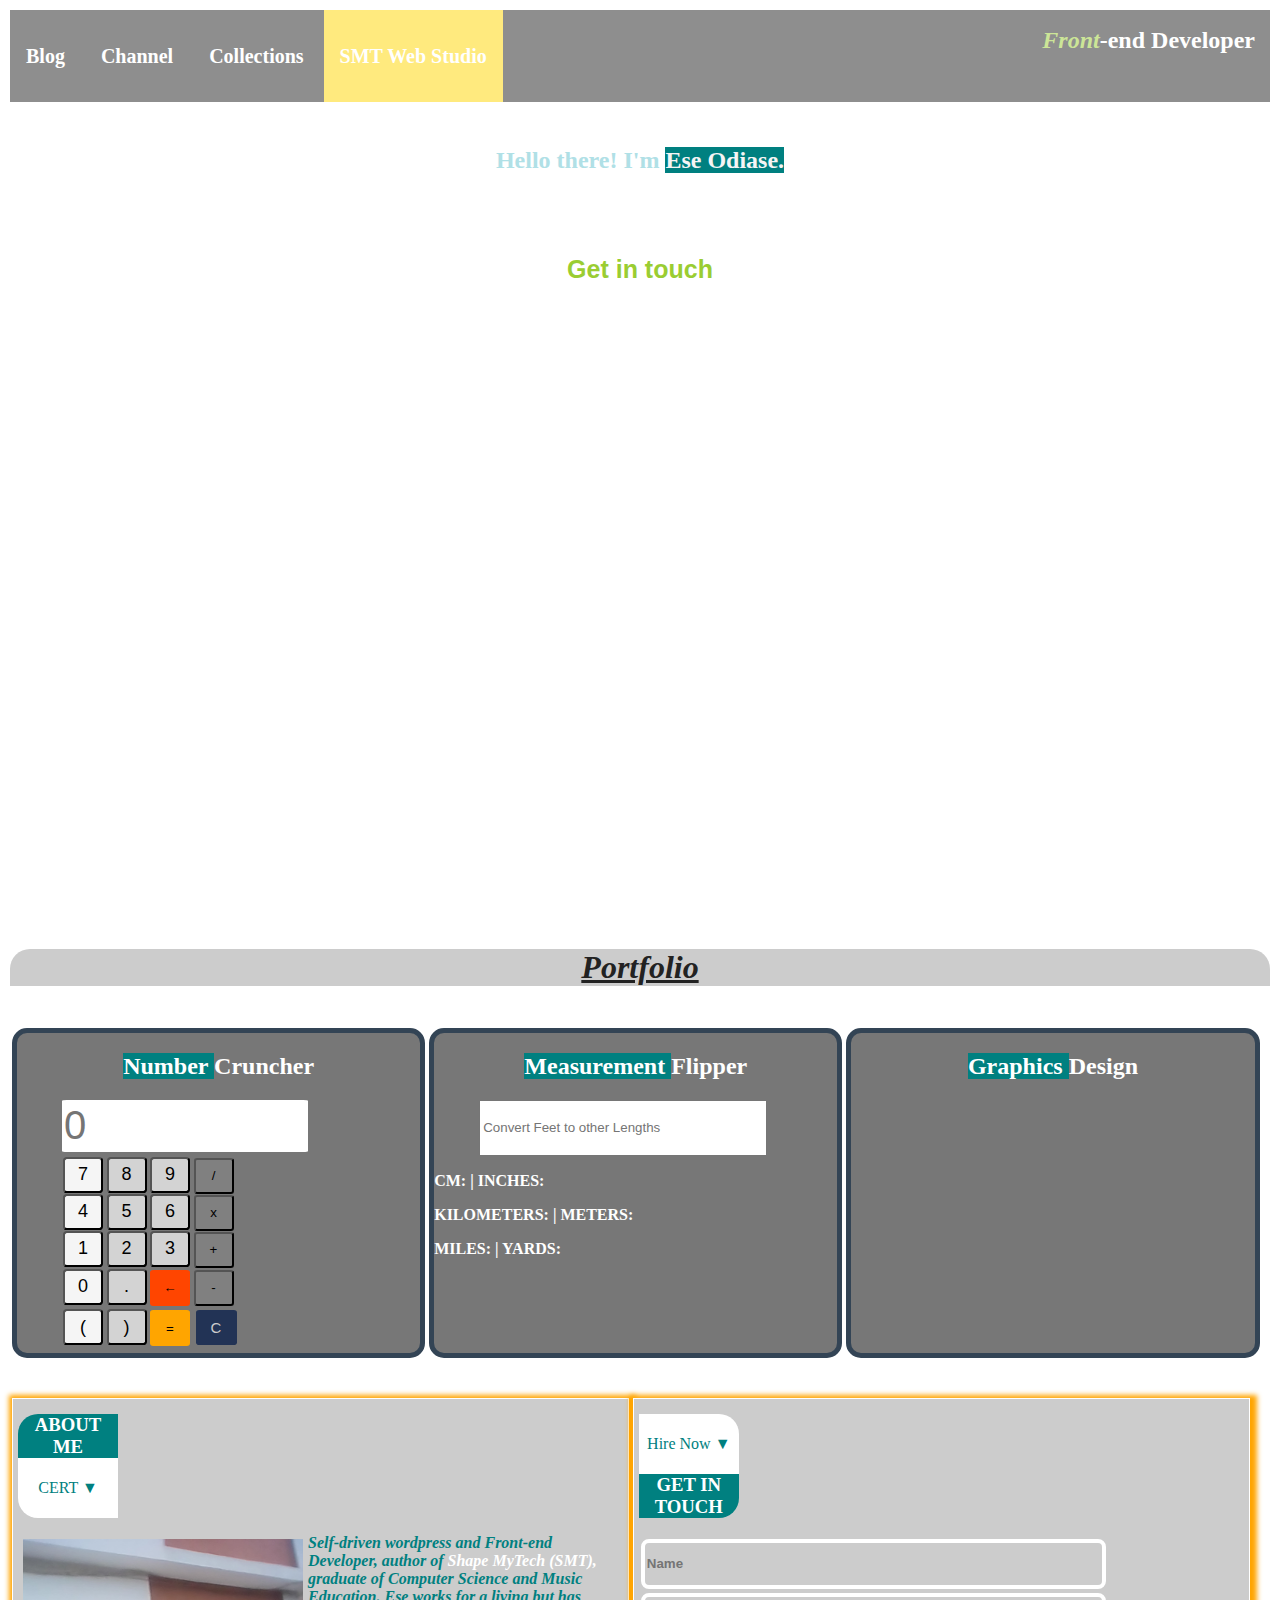
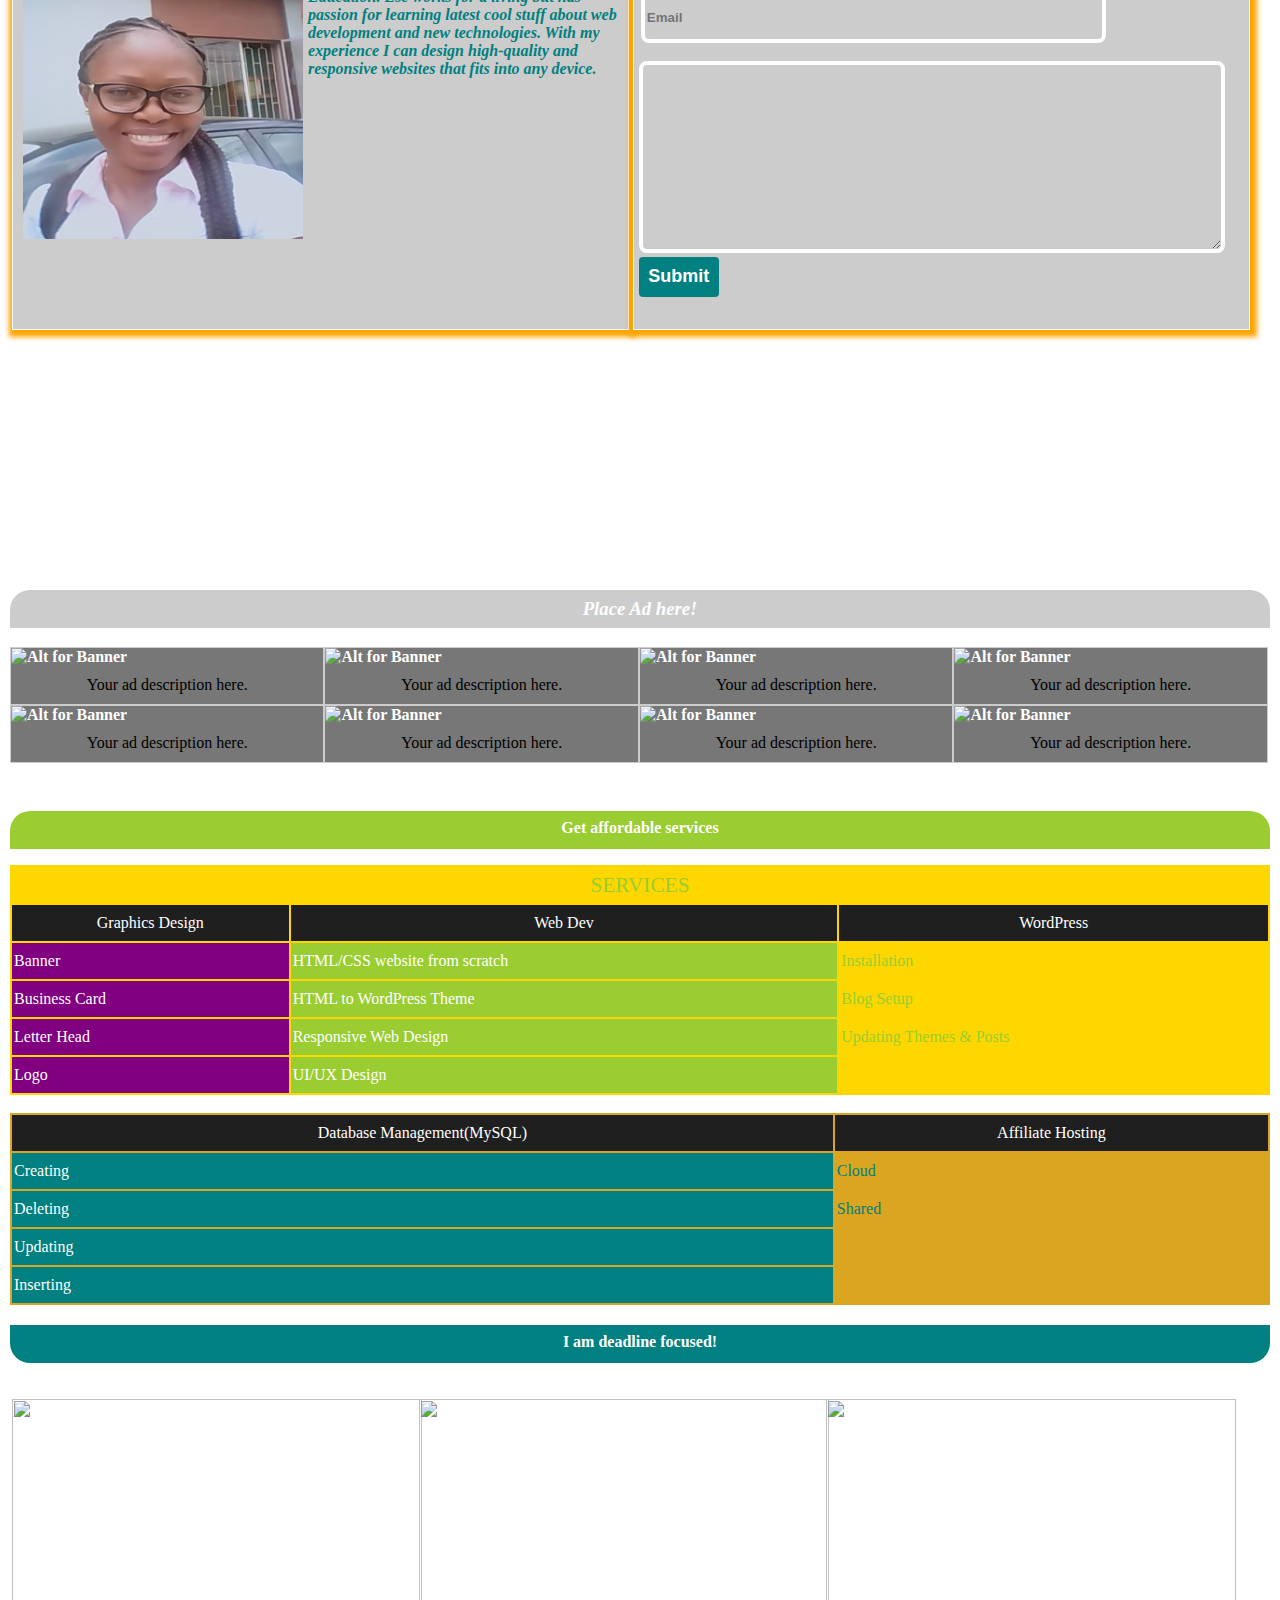
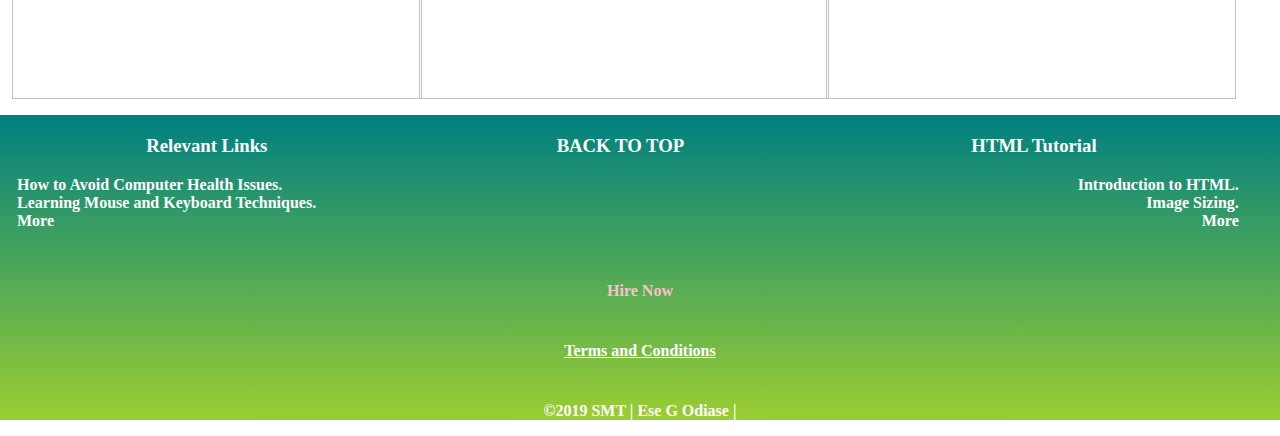
==== index.html @ 36639426 "index.html" ====
<!DOCTYPE html>
<html lang="en-US"> 
<head> 
<meta charset="UTF-8">

<meta name="viewport" content="width=device-width, initial-scale=1">

<meta http-equv="X-US-Compatible" content="" ie="edge">

<meta name="author" content="Ese Odiase"/>

<meta name="description" content="Available, competent, junior front-end website developer. One who is always opened to improvement, who takes clients seriously, get

their jobs done right on time and meet or exceed their expectations."/>


<meta name="keywords" content="esesportfolio.cf, ese odiase, shape mytech, portfolio, ese odiase's portfolio, web developer, front-end developer,  junior front-end

developer portfolio,website developer in lagos nigeria, unit converter, online measurement converter, free advertisements, tech guide, HTML tutorial"/>

<title>Ese's Portfolio</title>
<link rel="shortcut icon" href="favicon.ico">
<link rel="apple-touch-icon" href="favicon.png">
<link rel="icon" sizes="192x192" href="favicon.png">

<link rel="stylesheet" type="text/css" href="style.css">
<link rel="stylesheet" type="text/css" href="w3school.css">

<link href="https://unpkg.com/ionicons@4.2.4/dist/css/ionicons.main.css" rel="stylesheet">


<link rel="stylesheet" href="https://
cdnjs.cloudflare.com/ajax/libs/font-awesome/4.7.0/css/font-awesome.min.css">

</head>

<body>

<div class="header" style="margin-bottom: 0px;">

<div class="nav">

<div class="logo">
<a href="https://en.wikipedia.org/wiki/Front-end_web_development">

<i style="color:yellowgreen">Front</i>-end Developer </a>
</div>

<label for="toggle">&#9776;</label>

<input type="checkbox" id="toggle"/>

<div class="menu">

<a href="http://shapemytech.cf">Blog</a>

<a href="https://www.youtube.com/channel/UC94Q3rFwehL0v-OF-ynHiGw?view_as=subscriber">Channel</a>

<a href="pages/collections.html">Collections</a>

<a class="active" href="#">SMT Web Studio</a>

</div></div>


<div class="container">

<div class="centered-text">

<h2>Hello there! I'm

<span style="color: whitesmoke">Ese Odiase.</span>

</h2>


</div>

<div class="centered-text">

<h4 style="font-family:sans-serif, calibri;">
I am the Junior Front-end Web Developer you've been searching for.
</h4>

</br>
<a href="#XS">
<div class="centered-button">
<input type="button" class="contact" value="Get in touch"/>

</div>
</a>
</br>

<a href="https://www.facebook.com/eximious.g">
<ion-icon style="color:rgb(69, 94, 235)" name="logo-facebook"></ion-icon>
</a>


<a href="https://www.twitter.com/exay_0224">
<ion-icon style="color:rgb(131, 188, 241)" name="logo-twitter"></ion-icon>
</a>

<a href="https://api.whatsapp.com/send?phone=+2348153929729&text=Hello Ese, I visited your website resently...">
<ion-icon style="color:#193" name="logo-whatsapp"></ion-icon>
</a>


<a href="https://www.instagram.com/exay_02.24/">
<ion-icon style="color:rgb(236, 117, 252)" name="logo-instagram"></ion-icon>
</a>

</div>


<slider>

<slide><p></p></slide>

<slide><p></p></slide>

<slide><p></p></slide>

<slide><p></p></slide>

</slider>

</div>

</div>

</div>
<!--End of header-->

<br/>
<div class="main" style="margin-top: 0px;">
<!--Beginning of main-->

<h1 style="background-color:#ccc;text-align:center; border-radius: 20px 20px 0px 0px;">
<i style="color:#222; text-decoration:underline; margin-top: 0px;"> Portfolio</i></h1>
<br>
<div class="box">

<div class="boxes" id="boxsize">

<h2><span> Number </span>Cruncher</h2>

<form name="calculator">

<input type="textfield" name="ans" placeholder="0"> 
<br>

<input type="button" value="7" class="lightgrey" id="whitesmoke" onClick="document.calculator.ans.value+='7'">

<input type="button" value="8" class="lightgrey" onClick="document.calculator.ans.value+='8'">

<input type="button" value="9" class="lightgrey" onClick="document.calculator.ans.value+='9'">

<input type="button" value="/" class="black" onClick="document.calculator.ans.value+='/'">

<br>

<input type="button" value="4" class="lightgrey" id="whitesmoke" onClick="document.calculator.ans.value+='4'">

<input type="button" value="5" class="lightgrey" onClick="document.calculator.ans.value+='5'">

<input type="button" value="6" class="lightgrey" onClick="document.calculator.ans.value+='6'">

<input type="button" value="x" class="black" onClick="document.calculator.ans.value+='*'">

<br>

<input type="button" value="1" class="lightgrey" id="whitesmoke"onClick="document.calculator.ans.value+='1'">

<input type="button" value="2" class="lightgrey" onClick="document.calculator.ans.value+='2'">

<input type="button" value="3" class="lightgrey" onClick="document.calculator.ans.value+='3'">

<input type="button" value="+" class="black" onClick="document.calculator.ans.value+='+'">

<br>

<input type="button" value="0" class="lightgrey" id="whitesmoke"onClick="document.calculator.ans.value+='0'">

<input type="button" value="." class="lightgrey" onClick="document.calculator.ans.value+='.'">

<input type="button" id="del" class="orange" value="&larr;" onClick="backspace()">

<input type="button" value="-" class="black" onClick="document.calculator.ans.value+='-'">

<br>

<input type="button" value="(" class="lightgrey" id="whitesmoke"onClick="document.calculator.ans.value+='('">

<input type="button" value=")" class="lightgrey" onClick="document.calculator.ans.value+=')'">

<input type="button" class="pink" value="=" onClick="document.calculator.ans.value=eval(document.calculator.ans.value)">

<input type="reset" value="C">

</form>

</div>





<div class="boxes" id="boxsize">
<h2><span> Measurement </span> Flipper</h2>

<p>
<label style="display:none">
Convert Feet to other Lengths
</label>
<input id="enterNum" type="number" 
placeholder="Convert Feet to other Lengths"
onclick="ConvertThis(this.value)" onchange="ConvertThis(this.value)">
</p>

<p>CM: <span id="cm" class="measurement"></span> | INCHES: <span id="inches" class="measurement"></span></p>
<p>KILOMETERS: <span id="kilometer" class="measurement"></span> | METERS: <span id="meter" class="measurement"></span></p>
<p>MILES: <span id="miles" class="measurement"></span> | YARDS: <span id="yards" class="measurement"></span></p>
</div>

<div class="boxes" id="boxsize">
<h2><span> Graphics </span> Design</h2>
<iframe class="embed"
src="https://www.youtube.com/embed/T1qCDZlHL-k" frameborder="0" allow="accelerometer; autoplay; 
encrypted-media; gyroscope; picture-in-picture" allowfullscreen>
</iframe>
</div>
</div>


<div class="after-float"></div>
</br></br>

<div class="row">
<div class="column">
<article>
<h3  style="background-color:teal;
  text-align:centered; color:#fff; margin-bottom:0px; margin-top:10px;
  width:100px; border-radius: 20px 0px 0px 0px" >
  ABOUT ME</h3> 
  
		 
		 <label id="certf"  padding:5px;" class="forlabel" for="toggl"
 style="color:teal;
         font-size:12pt;
        background-color:#fff;
  text-align:center; margin-top:0px; margin-bottom:0px; 
  width:100px; border-radius: 0px 0px 0px 20px" >
CERT &#9660;
</label>

<input type="checkbox" id="toggl"/>

<div class="certimg">
<img src="https://shapemytech.files.wordpress.com/2019/05/html_certificate.jpg" width="270" height="200"/>        

<img src="https://shapemytech.files.wordpress.com/2019/05/css_certificate.jpg?w=620" width="270" height="200"/>            
  
<img src="https://shapemytech.files.wordpress.com/2019/05/javascript_certificate.jpg?w=620" width="270" height="200"/>
  
<img src="https://shapemytech.files.wordpress.com/2019/05/php_certificate.jpg?w=620" width="270" height="200"/>
  
<img src="https://shapemytech.files.wordpress.com/2019/05/sql_certificate.jpg?w=620" width="270" height="200"/>
  </div>

<section>
<p style="font-family:times, serif; font-size:12pt; font-style:italic;" class="abt">
<img src="Ese.jpg" alt="Ese's face" style="float:left; padding: 5px;
width:280px; height:300px;"/>

Self-driven wordpress and Front-end Developer, 
author of<a href="https://shapemytech.blogspot.com">
Shape MyTech (SMT),</a>
graduate of Computer Science and Music Education. 
Ese works for a living but has passion
for learning latest cool stuff about web development and 
new technologies. With my

experience I can design high-quality and responsive websites that fits into any device.


</p>
</section>
</article>
</div>


<div class="column">
<label class="label" id="hn" for="tog"
style="color:teal;
         font-size:12pt;
        background-color:#fff;
  text-align:center; margin-top:10px; margin-bottom:0px;
  width:100px; border-radius: 0px 20px 0px 0px" >
Hire Now &#9660;</label>

<input type="checkbox" id="tog"/>

<div class="details">

<form style="background-color:teal; padding: 5px; border-radius: 0px 20px 30px 0px;"
action="https://formspree.io/reacheseodiase@gmail.com"method="POST">
  <h3 style="background-color:#fff;
  text-align:center; color:teal; font-style: italic;
  font-family:times;
   border-radius: 20px 20px 0px 0px" class="centered-shape">
  Hi! Let's do exquisite work together.
  
  <p style="font-size:11pt;color:teal;"
  >I am here for you 24/7.</p>
  
  </h3>
  

  
  <input type="text" class="hire" name="name" placeholder="First Name">
  <input type="text" class="hire" name="name" placeholder="Last Name">
  <br>
  <input type="email" class="hire" name="_replyto" placeholder="E-mail Adresss">
  
   <br>
  <input type="tel" class="hire" name="phone number" placeholder="+234 80 0000 0000">
<br>
<div class="after-float">
<br>
 
  

   <input type="radio"name="website" value="Blog/Personal Website"checked> 
   Blog/Personal Website
  <input type="radio"name="website" value="Small Business Website">Small Business Website
  <input type="radio"name="website" value="Corporation Website">Corporation Website
  <input type="radio"name="website" value="e-Commerce Website">e-Commerce Website
    
  
   
</div>
<br>
   <input type="number" class="hire" name="number_of_pages"placeholder="Number of Pages">

   
   
   <p>Responsive?</p>
   
     
	 <input type="radio"name="Yes" value="Yes"> 
   Yes
  <input type="radio"name="No" value="No">No
  
	<div class="after-float"> 
	 
  <br>
   
   <details>
   <summary style="">Budget</summary>
   <input type="radio"name="Budget" value="&#x20A6;15,000 - &#x20A6; 45,000"checked> 
&#x20A6;15,000 - &#x20A6;45,000
<input type="radio"name="Budget" value="&#x20A6;15,000 - &#x20A6; 45,000"> 
&#x20A6;46,000 - &#x20A6;75,000
  <input type="radio"name="Budget" value="&#x20A6;76,000 - &#x20A6;100,000"> 
&#x20A6;76,000 - &#x20A6;100,000
<input type="number" class="here" name="Others? Specify."placeholder="Others? Specify.&#x20A6;">

    </details>
 </div>  
   
  
  <br>
   <p class="hirenow">Date to Begin</p>
   <input type="date" id="hnc" class="hirenow" style="width:140px"
   name="date" placeholder="Date to Begin">
   
   
   <p class="hirenow">Date to End</p>
   <input type="date" id="hnc" class="hirenow" style="width:140px"
   name="date" placeholder="Date to End">
   <div class="after-float">

   
   <p style="font-size:10pt;">
   By clicking send you have agreed to this
   site's <a href="#policy">
   Terms and Conditions.</a></p>
   </div>
  <input type="submit" class="send" value="Send">
</form>
</div>      


  
 <h3 id="XS" style="background-color:teal;
  text-align:centered; color:#fff; margin-top:0px;
  width:100px; border-radius: 0px 0px 20px 0px" >
  GET IN TOUCH</h3> 
  
  
<form action="https://formspree.io/odiasegypsy@gmail.com"method="POST">

 <input type="text" name="name" placeholder="Name" class="transparent"><br>

 <input type="email" name="_replyto" placeholder="Email" class="transparent"><br><br>

<textarea name="message" value="" class="transparents" rows="10" cols=""></textarea></br>

<input type="submit" class="submit" value="Submit">

</form>
</div>
</div>

<br></br>

<br></br>


<div class="after-float">
<article>
<h2 style="font-family:cursive;">
Place Ads for Free</h2>
<section>
<p style="font-family:cursive; font-size:24pt; text-align:center;">
Dear visitors, please feel free to
contact me anytime for free advert 
placement. Cheers!
</p>
</section>
</article>
</div>

</br>
<h3 style="background-color:#ccc;
  text-align:center; color:#fff;; font-style: italic;
  font-family:times;
   border-radius: 20px 20px 0px 0px; height:22px; margin-top:20px; padding:8px;">
  Place Ad here!
  </h3>
  <div class="gallery">
  <a target="_blank" href="image.jpg">
    <img src="image.jpg" alt="Alt for Banner" width="200" height="200">
  </a>
  <div class="desc">Your ad description here.</div>
</div>

<div class="gallery">
  <a target="_blank" href="image.jpg">
    <img src="image.jpg" alt="Alt for Banner" width="200" height="200">
  </a>
  <div class="desc">Your ad description here.</div>
</div>

<div class="gallery">
  <a target="_blank" href="image.jpg">
    <img src="image.jpg" alt="Alt for Banner" width="200" height="200">
  </a>
  <div class="desc">Your ad description here.</div>
</div>

<div class="gallery">
  <a target="_blank" href="image.jpg">
    <img src="image.jpg" alt="Alt for Banner" width="200" height="200">
  </a>
  <div class="desc">Your ad description here.</div>
</div>

<div class="gallery">
  <a target="_blank" href="image.jpg">
    <img src="image.jpg" alt="Alt for Banner" width="200" height="200">
  </a>
  <div class="desc">Your ad description here.</div>
</div>

<div class="gallery">
  <a target="_blank" href="image.jpg">
    <img src="image.jpg" alt="Alt for Banner" width="200" height="200">
  </a>
  <div class="desc">Your ad description here.</div>
</div>

<div class="gallery">
  <a target="_blank" href="image.jpg">
    <img src="image.jpg" alt="Alt for Banner" width="200" height="200">
  </a>
  <div class="desc">Your ad description here.</div>
</div>

<div class="gallery">
  <a target="_blank" href="image.jpg">
    <img src="image.jpg" alt="Alt for Banner" width="200" height="200">
  </a>
  <div class="desc">Your ad description here.</div>
</div>
</br></br></br></br></br></br></br></br>

<div class="after-float"></div>

<p style="background-color:yellowgreen; margin-top:20px; padding:8px;
text-align:center; color:#fff;
border-radius: 20px 20px 0px 0px; height:22px;">
Get affordable services</p>

<table  style="width:100%; background-color: gold;">
<tr>
<td colspan="3" style="text-align:center; color:yellowgreen;
line-height: 20px; font-size:16pt;">SERVICES</td>
</tr>
<tr>
<td style="text-align:center; background-color: #1f1f1f; color:#fff;">Graphics Design</td>
<td style="text-align:center; background-color: #1f1f1f; color:#fff;">Web Dev</td>
<td style="text-align:center; background-color: #1f1f1f; color:#fff;">WordPress</td>
</tr>

<tr>
<td style="background-color:purple; color:#fff;">Banner</td>
<td style="background-color:yellowgreen; color:#fff;">HTML/CSS website from scratch</td>
<td style="color:yellowgreen;">Installation</td>
</tr>

<tr>
<td style="background-color:purple; color:#fff;">Business Card</td>
<td style="background-color:yellowgreen; color:#fff;">HTML to WordPress Theme</td>
<td style="color:yellowgreen;">Blog Setup</td>
</tr>

<tr>
<td style="background-color:purple; color:#fff;">Letter Head</td>
<td style="background-color:yellowgreen; color:#fff;">Responsive Web Design</td>
<td style="color:yellowgreen;">Updating Themes & Posts</td>
</tr>

<tr>
<td style="background-color:purple; color:#fff;">Logo</td>
<td style="background-color:yellowgreen; color:#fff;">UI/UX Design</td>
</table></br>

<table style="width:100%; background-color: goldenrod;">
<tr>
<td style="text-align:center; background-color: #1f1f1f; color:#fff;">Database Management(MySQL)</td>
<td style="text-align:center; background-color: #1f1f1f; color:#fff;">Affiliate Hosting</td>
</tr>

<tr>
<td style="background-color:teal; color:#fff;">Creating</td>
<td style="color:teal;">Cloud</td>
</tr>

<tr>
<td style="background-color:teal; color:#fff;">Deleting</td>
<td style="color:teal;">Shared</td>
</tr>


<tr>
<td style="background-color:teal; color:#fff;">Updating</td>
</tr>

<tr>
<td style="background-color:teal; color:#fff;">Inserting</td>
</tr>
</table>

<p style="background-color:teal; text-align:center; color:#fff; margin-top:20px; padding:8px;
border-radius: 0px 0px 20px 20px; height:22px;">
I am deadline focused!</p>


</br>
<div class="box">
<div class="boxes">
<a href="http://c.jumia.io/?a=152896&c=11&p=r&E=kkYNyk2M4sk%3d&ckmrdr=&utm_source=cake&utm_medium=affiliation&utm_campaign=152896&utm_term=">
<img src="https://shapemytech.files.wordpress.com/2019/04/20190424_183114.jpg" class="ad"/>
</a>
</div>

<div class="boxes">
<a href="http://c.jumia.io/?a=152896&c=433&p=r&E=kkYNyk2M4sk%3d&utm_source=cake&utm_medium=affiliation&utm_campaign=152896&utm_term=">
<img src="https://shapemytech.files.wordpress.com/2019/04/20190418_223832.jpg?w=292&zoom=2" class="ad"/>
</a>

</div>
<div class="boxes">
<a href="http://c.jumia.io/?a=152896&c=11&p=r&E=kkYNyk2M4sk%3d&ckmrdr=&utm_source=cake&utm_medium=affiliation&utm_campaign=152896&utm_term=">
<img src="https://shapemytech.files.wordpress.com/2019/04/20190421_204450.jpg?w=292&zoom=2" class="ad"/>
</a>
</div>
</div>


<div class="after-float"></div>


<!--End of main-->
</div>


<!--Beginning of footer-->
<div class="footer">

<div class="box">
<div class="boxes">
<h3 id="mobilefooter">Relevant Links</h3>
<p class="pcenter">
<a href="https://shapemytech.wordpress.com/2019/04/15/how-to-get-comfortable-using-a-computer/">
How to Avoid Computer Health Issues.
</a>
<br>
<a href="https://shapemytech.wordpress.com/2019/04/16/learning-mouse-and-keyboard-techniques/">
Learning Mouse and Keyboard Techniques.
</a>
<br>
<a href="https://shapemytech.wordpress.com">
More
</a>
</p>
</div>

<div class="boxes">
<h3 id="mobilefooter"><a href="#">BACK TO TOP</a></h3>
<p id="mobilefooter">
<a href="https://www.facebook.com/eximious.g">
<ion-icon name="logo-facebook"></ion-icon>
</a>


<a href="https://www.twitter.com/exay_0224">
<ion-icon name="logo-twitter"></ion-icon>
</a>

<a href="https://api.whatsapp.com/send?phone=+2348153929729&text=Hello Ese, I visited your website resently...">
<ion-icon name="logo-whatsapp"></ion-icon>
</a>


<a href="https://www.instagram.com/exay_02.24/">
<ion-icon name="logo-instagram"></ion-icon>
</a>
</p>
</div>

<div class="boxes">
<h3 id="mobilefooter">HTML Tutorial</h3>
<p class="pright">
<a href="https://youtu.be/uu5bZgkOfLU">
Introduction to HTML.
</a>
<br>

<a href="https://youtu.be/K_orkTxmdtM">
Image Sizing.</a><br>
<a href="https://www.youtube.com/playlist?list=PLtNNUe0i2qTRfCNv3WlY5wqU5wkr0GThE">
More</a>
</p>
</div>


<div class="after-float"></div>
<br>
<p id="mobilefooter"><a href="#hn"  style="color:pink" 
>Hire Now </a></p>



<label style="text-align:center;" id="label" for="togg">
<u id="policy" style="color:#fff; font-size:12pt;">
<h4 id="mobilefooter">Terms and Conditions</h4></u>
</label>

<input type="checkbox" id="togg"/>

<div class="terms">
<p style="text-align:left; color:#fff; padding:15px;">
<b>Terms and conditions - esesportfolio.cf</b><br><br>


These terms and conditions ("Terms", "Agreement") are an agreement between Website Operator ("Website Operator", "us", "we" or "our") and you ("User", "you" or "your"). This Agreement sets forth the general terms and conditions of your use of the eseodiase.github.io website and any of its products or services (collectively, "Website" or "Services").

User content

We do not own any data, information or material ("Content") that you submit on the Website in the course of using the Service. You shall have sole responsibility for the accuracy, quality, integrity, legality, reliability, appropriateness, and intellectual property ownership or right to use of all submitted Content. We may monitor and review Content on the Website submitted or created using our Services by you. Unless specifically permitted by you, your use of the Website does not grant us the license to use, reproduce, adapt, modify, publish or distribute the Content created by you or stored in your user account for commercial, marketing or any similar purpose. But you grant us permission to access, copy, distribute, store, transmit, reformat, display and perform the Content of your user account solely as required for the purpose of providing the Services to you. Without limiting any of those representations or warranties, we have the right, though not the obligation, to, in our own sole discretion, refuse or remove any Content that, in our reasonable opinion, violates any of our policies or is in any way harmful or objectionable.

Backups

We perform regular backups of the Website and Content and will do our best to ensure completeness and accuracy of these backups. In the event of the hardware failure or data loss we will restore backups automatically to minimize the impact and downtime.

Links to other websites

Although this Website may link to other websites, we are not, directly or indirectly, implying any approval, association, sponsorship, endorsement, or affiliation with any linked website, unless specifically stated herein. Some of the links on the Website may be "affiliate links". This means if you click on the link and purchase an item, Website Operator will receive an affiliate commission. We are not responsible for examining or evaluating, and we do not warrant the offerings of, any businesses or individuals or the content of their websites. We do not assume any responsibility or liability for the actions, products, services, and content of any other third-parties. You should carefully review the legal statements and other conditions of use of any website which you access through a link from this Website. Your linking to any other off-site websites is at your own risk.

Prohibited uses

In addition to other terms as set forth in the Agreement, you are prohibited from using the Website or its Content: (a) for any unlawful purpose; (b) to solicit others to perform or participate in any unlawful acts; (c) to violate any international, federal, provincial or state regulations, rules, laws, or local ordinances; (d) to infringe upon or violate our intellectual property rights or the intellectual property rights of others; (e) to harass, abuse, insult, harm, defame, slander, disparage, intimidate, or discriminate based on gender, sexual orientation, religion, ethnicity, race, age, national origin, or disability; (f) to submit false or misleading information; (g) to upload or transmit viruses or any other type of malicious code that will or may be used in any way that will affect the functionality or operation of the Service or of any related website, other websites, or the Internet; (h) to collect or track the personal information of others; (i) to spam, phish, pharm, pretext, spider, crawl, or scrape; (j) for any obscene or immoral purpose; or (k) to interfere with or circumvent the security features of the Service or any related website, other websites, or the Internet. We reserve the right to terminate your use of the Service or any related website for violating any of the prohibited uses.

<br><br><b>Intellectual property rights</b><br><br>

This Agreement does not transfer to you any intellectual property owned by Website Operator or third-parties, and all rights, titles, and interests in and to such property will remain (as between the parties) solely with Website Operator. All trademarks, service marks, graphics and logos used in connection with our Website or Services, are trademarks or registered trademarks of Website Operator or Website Operator licensors. Other trademarks, service marks, graphics and logos used in connection with our Website or Services may be the trademarks of other third-parties. Your use of our Website and Services grants you no right or license to reproduce or otherwise use any Website Operator or third-party trademarks.

<br><br><b>Limitation of liability</b><br><br>

To the fullest extent permitted by applicable law, in no event will Website Operator, its affiliates, officers, directors, employees, agents, suppliers or licensors be liable to any person for (a): any indirect, incidental, special, punitive, cover or consequential damages (including, without limitation, damages for lost profits, revenue, sales, goodwill, use or content, impact on business, business interruption, loss of anticipated savings, loss of business opportunity) however caused, under any theory of liability, including, without limitation, contract, tort, warranty, breach of statutory duty, negligence or otherwise, even if Website Operator has been advised as to the possibility of such damages or could have foreseen such damages. To the maximum extent permitted by applicable law, the aggregate liability of Website Operator and its affiliates, officers, employees, agents, suppliers and licensors, relating to the services will be limited to an amount greater of one dollar or any amounts actually paid in cash by you to Website Operator for the prior one month period prior to the first event or occurrence giving rise to such liability. The limitations and exclusions also apply if this remedy does not fully compensate you for any losses or fails of its essential purpose.

<br><br><b>Indemnification</b><br><br>

You agree to indemnify and hold Website Operator and its affiliates, directors, officers, employees, and agents harmless from and against any liabilities, losses, damages or costs, including reasonable attorneys' fees, incurred in connection with or arising from any third-party allegations, claims, actions, disputes, or demands asserted against any of them as a result of or relating to your Content, your use of the Website or Services or any willful misconduct on your part.

<br><br><b>Severability</b><br><br>

All rights and restrictions contained in this Agreement may be exercised and shall be applicable and binding only to the extent that they do not violate any applicable laws and are intended to be limited to the extent necessary so that they will not render this Agreement illegal, invalid or unenforceable. If any provision or portion of any provision of this Agreement shall be held to be illegal, invalid or unenforceable by a court of competent jurisdiction, it is the intention of the parties that the remaining provisions or portions thereof shall constitute their agreement with respect to the subject matter hereof, and all such remaining provisions or portions thereof shall remain in full force and effect.

<br><br><b>Dispute resolution</b><br><br>

The formation, interpretation, and performance of this Agreement and any disputes arising out of it shall be governed by the substantive and procedural laws of Lagos, Nigeria without regard to its rules on conflicts or choice of law and, to the extent applicable, the laws of Nigeria. The exclusive jurisdiction and venue for actions related to the subject matter hereof shall be the state and federal courts located in Lagos, Nigeria, and you hereby submit to the personal jurisdiction of such courts. You hereby waive any right to a jury trial in any proceeding arising out of or related to this Agreement. The United Nations Convention on Contracts for the International Sale of Goods does not apply to this Agreement.

Changes and amendments

We reserve the right to modify this Agreement or its policies relating to the Website or Services at any time, effective upon posting of an updated version of this Agreement on the Website. When we do, we will revise the updated date at the bottom of this page. Continued use of the Website after any such changes shall constitute your consent to such changes. Policy was created with WebsitePolicies.

<br><br><b>Acceptance of these terms</b><br><br>

You acknowledge that you have read this Agreement and agree to all its terms and conditions. By using the Website or its Services you agree to be bound by this Agreement. If you do not agree to abide by the terms of this Agreement, you are not authorized to use or access the Website and its Services.

<br><br><b>Contacting us</b><br><br>

If you have any questions about this Agreement, please contact us.

This document was last updated on May 19, 2019

</p>
</div>

<p>&copy;2019
<a href="https://shapemytech.wordpress.com">
SMT | Ese G Odiase |
</a>
</p>
<!--End of footer-->
</div>
<script src="https://unpkg.com/ionicons@4.2.1/dist/ionicons.js"> </script>
<script src="script.js"> </script>
</body>
</html>
---- style.css ----
.logo{

    font-size: 24px;
    float: right;

    color: #234;

    line-height: 60px;

    font-weight: bold;

    margin-right: 15px;

    cursor: pointer;

}


.header{

    height: 100vh;

    background-size: cover;

    background-color: transparent;

    margin: 10px;

    overflow: hidden;

}

.nav{

   

    line-height: 60px;

    opacity: 0.5;

    background-color: #234;

    width: 100%;

    overflow: hidden;

}

.menu{

    display: block;

    background-color: #1f1f1f;

}


.menu a{

    display: inline-block;

    color: #fff;

    text-decoration:none;

    line-height: 60px;

    text-align: center;

    font-weight: bold;

    padding: 16px;

    font-size: 20px;

}
.menu a.active{
    background-color: gold;
}
.menu a:hover{

    background-color: gold;

    color: yellowgreen;

}


input[type="checkbox"]{

    display: none ;

}


label{

     color: #fff;

font-size: 30px;

    cursor: pointer;

    display: none;

    line-height: 60px;

    margin-left: 20px;

}


.container{

    margin-top: 45px;

    width: 100% ;

    height: 500px;

    text-align: center;

}

.centered-text h2{

    color: powderblue;

    text-align: center;

}

.centered-text h4{

    color: white;

    text-align: center;

}
.centered-shape h3{
background-color:yellowgreen;
  text-align:center; 
  color:#fff;
  width:100px;
  border-radius: 20px 0px 0px 0px;
  }


ion-icon{

    font-size: 30px;

}

details{
font-style: ;

}
body{

    background: url(https://shapemytech.files.wordpress.com/2019/04/img_20180325_174416_398.jpg)no-repeat 50% 50%; 

    background-size: cover;

}

html,body{

    width: 100%;

    margin: 0px;

    height: auto;

}


.main{

    margin: 10px;

}


.box{

    width: 100%;

    height: auto;


    margin: 0px;

}

.boxes{
	width: 32%;
	margin:2px;
    float: left;
    
}
#boxsize{
height: 320px;
border: 5px solid #345;
border-radius: 15px;
background-color: #777;
}
#boxsize:hover{
border: 5px solid teal;
}
.after-float{

    clear: both;

}


.lightgrey{

    background-color: lightgrey;

    height: 36px;

    text-align: center;

    width: 40px;

    margin: none;

    border-radius: 10%;

    font-size: 18px;
   

}

#whitesmoke{
    background-color: whitesmoke;

    height: 36px;

    text-align: center;

    width: 40px;

    margin: none;

    border-radius: 10%;

    font-size: 18px;
    margin-left: 46px;
}

.orangered{

    height: 36px;

    text-align: center;

    width: 40px;

    background-color: orangered;

    border-radius: 8%;

    font-size: 40px;

    color:#fff;

}

.black{

    height: 36px;

    text-align: center;

    width: 40px;

    background-color: grey;

    border-radius: 8%;

}

.orange{

    height: 36px;

    text-align: center;

    width: 40px;

    background-color: orangered;

    border: none;

    margin-top: 2px;

    border-radius: 8%;

}

.pink{

    height: 36px;

    text-align: center;

    width: 40px;

    background-color: orange;

    border: none;

    border-radius: 8%;

}

input[type="reset"]{

    font-size: 15px;

    width: 41px;

    height: 35px;

    color: #ccc;

    background-color: #235;

    border: none;

    border-radius: 8%;

    margin-left: 2px;

    margin-top: 4px;

}


input[type="textfield"]{

    width: 60%;

    height: 50px;

    margin-left: 45px;

    margin-bottom: 5px;

    font-size: 40px;

    border-radius: 2%;

    box-shadow: 15px, 19px lightgrey;

    border: none;

}

h2{

    text-align: center;

    color: #fff;

}
td{
	height:32px;
	padding:2px;	
}
span{

    color: #fff;

    background-color: teal;

}


slider {

display:block;

width: 100%;

height: 500px;

background-color: transparent;

overflow: hidden;

position: relative;

}

slider > * {

position: absolute;

display: block;

width: 100%;

height: 500px;

background-color: transparent;

animation: slide 12s infinite;

}


slide:nth-child(1) {

left: 0%;

animation-delay: 5s;

height: 4000px;

background-position: center;

background-image: url(https://shapemytech.files.wordpress.com/2019/05/inshot_20190507_233717615.jpg?w=620);

}


slide:nth-child(2) {

animation-delay: 10s;

background-size: cover;

background-position: center;

background-image: url();

}


slide:nth-child(3) {

animation-delay: 15s;

height: 400px;

background-position: center;

background-image: url(https://shapemytech.files.wordpress.com/2019/05/inshot_20190507_221056759.jpg?w=620.jpg);

}


slide:nth-child(4) {

animation-delay: 20s;

background-size: cover;

background-position: center;

background-image: url(images/header_Image1.jpg);

}


slide p {

font-family:

display: inline-block;

text-align: center;

width: 100%;

font-size: 70px;

color: white;

}


@keyframes slide {

0% {left: 100%; width: 100%;}

5% {left: 0%;}

25% {left: 0%;}

30% { left: -100%; width: 100%;}

30.0001% {left: -100%; width: 0%;}

100% {left: 100%; width: 0%;}

}


.footer{

    text-align: center;

    color: #fff;

    width: 100%;

    background:-webkit-linear-gradient(teal,yellowgreen);
	background:-moz-linear-gradient(teal,yellowgreen);
	background:-ms-linear-gradient(teal,yellowgreen);
	background:-o-linear-gradient(teal,yellowgreen);
    margin: 0px;

}

form{

    width: 100%;

    color: #eee;   

    font-weight: bold;

    font-size: 14px;

}



.column {

    padding:5px;

    border: 1px solid #fff;

    float: left;

    margin: 2px;

    width: 48%;

    height: 520px;

    box-shadow: 2px 2px 5px 5px orange;
    background-color: #ccc;

}


.row {

    width: 100%;

    content: "";

    display: table;

}

h3{

    text-align: center;

    color: #fff;

}

.contact{

    color: yellowgreen;

}

.centered-button input{
	cursor:pointer;
    width: auto;

    border: 1px #fff solid;

    border-radius: 30px;

    background-color: transparent;

    color: yellowgreen;

    font-size: 25px;

    font-weight: bold;

}

.transparent{

    background-color: transparent;

    border: 4px white solid;

    border-radius: 8px;

    margin: 2px;

    height: 40px;

    width: 75%;

    color: #fff;

    font-weight: bold;


}

.transparents{

    font-weight: bold;

    background-color: transparent;

    border: 4px white solid;

    border-radius: 8px;

    width: 95%;

    height: auto;

    color: #fff;

    font-size: 12pt;

}

.submit{
width: 80px;
height: 40px;
    font-size: 18px;
	cursor:pointer;
    font-weight: bold;

    color: #fff;

    background-color: teal;

    border: none;

    border-radius: 4px;

}

.send{
width: 60px;
height: 40px;
font-size: 18px;
cursor:pointer;
    font-weight: bold;

    color: teal;

    background-color: #fff;;

    border: none;

    border-radius: 4px;
    text-align: center;
}

.measurement{
    font-weight: bold;

}

#enterNum{

    height: 50px;

    width: 280px;

    margin-left: 45px; 

}

.pcenter{

   text-align: left;

   margin-left: 15px;

}

.pright{

   text-align: right;

   margin-right: 0px;

}

a:link,p{

    text-decoration: none;

    color: white;

    font-weight: bold;

}

a:link{

    text-decoration: none;

    color: #fff;

}

a:visited{

    text-decoration: none;

    color: #fff;

}

a:hover{

    text-decoration: none;

    color: yellowgreen;

}

a:active{

    text-decoration: none;

    color: #fff;

}
.embed{
    width: 330px;
    height: 250px;
    margin-left: 50px;

}

.hire{
width: 240px;
height:33px;
float:left;
margin:2px;
border-radius: 6px;
border:none;
padding:4px;
}
.hirenow{
height:30px;
float:left;
border-radius: 6px;
border:none;
}
#hnc{
text-align: center;
}
.ad{
width: 410px;
height: 300px;
border:none;
    

    
}

#tog:checked + .details{

    display: block;
}
.label{

    
font-size: 30px;

    cursor: pointer;

    display: block;

    margin-left: 0px;

}
.details{
	
    display: none;
	}
	

	
#togg:checked + .terms{

    display: block;
}
#label{

    margin-left: 0px;
font-size: 30px;

    cursor: pointer;

    display: block;


}
.terms{

    display: none;
	}
	
	
	#toggl:checked + .certimg{

    display: block;
}

.forlabel{

    margin-left: 0px;
font-size: 30px;

    cursor: pointer;

    display: block;


}
.certimg{

    display: none;
	}


	div.gallery {
   
   border: 1px solid #ccc;
   float: left;
   width: 24.8%;
   background-color: #777;
}

div.gallery:hover {
   border: 1px solid #345;
}

div.gallery img {
   width: 100%;
   height: 200px;
}

div.desc {
   padding: 10px;
   text-align: center;
   
}	
.here{
    height: 34px;
    border: none;
    border-radius: 4px;
}
.abt{
    color:teal;
}
@media only screen and (max-width: 750px){

	div.gallery {
   
   border: 1px solid #ccc;
   
   width: 100%;
}
.abt{
    color:#123;
}
div.gallery:hover {
   border: 1px solid #777;
}

div.gallery img {
   width: 100%;
   height: 200px;
}

div.desc {
   padding: 10px;
   text-align: center;
   
}
.main{

    margin: 18px;

}

body{

    background: -webkit-linear-gradient( pink, powderblue);

}  

.header{

    background: url(https://shapemytech.files.wordpress.com/2019/04/6572869154489069922.jpg)no-repeat 50% 50%;

    opacity: 1;

    background-size: cover;

    margin: 0px;

}

.logo{

    color:#fff;

}

.nav{

    border-bottom: solid #345;

    line-height: 40px;

}

#toggle:checked + .menu{

    display: block;

}

.menu{

    display: none;

    background-color: yellowgreen;

}

.menu a{

    display: block;

    color: #fff;

    text-decoration:none;

    line-height: 60px;

    text-align: center;

    padding: 0px;

    border-bottom: solid #fff;
    
font-weight: normal;
}

.menu a:hover{

    background-color: lavender;

    color: yellowgreen;

}

input[type="checkbox"]{

    display: none ;

}

label{

    font-size: 30px;

    cursor: pointer;

    display: block;


}


.box{

    width: 98%;
padding: 0px;
margin: 0px;
    }

   

.boxes{

    width: 100%;
    padding: 0px;
    margin-top: 10px;
}
#boxsize{
    background-color: #ccc;
}
#boxsize:hover{
border: none;
}
input[type="button"]

{
	cursor:pointer;
    font-size: 24px;

    text-align: center;

    width: 22%;
    height: 36px;

    float: center;

    margin-left: 4px;

    border-radius: 8%;

    color: #235;

}


input[type="reset"]{

    font-size: 24px;

    width: 22%;
height: 36px;
    margin-top: 5px;

    margin-left: 4px;

    color: #ccc;

    background-color: #235;

    border: none;

    border-radius: 8%;

}

#whitesmoke{
    background-color: lightgrey;

    width: 22%;
    height: 36px;

    text-align: center;

    margin: none;

    border-radius: 10%;

    font-size: 18px;
    margin-left: 0px;
}


.orange{

    background-color: orangered;

    border: none;

}

.pink{

    background-color: orange;

    border: none;

}

input[type="textfield"]{

    width: 100%;

    height: 100px;

    margin-left: 0px;
    padding: 5px;

    margin-bottom: 5px;

    font-size: 40px;

    border-radius: 2%;

    box-shadow: 3px 2px 3px 1px grey;

    border: none;

}

h2{

    text-align: center;

    color: #fff;

}

h3{

    text-align: center;

    color: #fff;

}


.column {

    border: none;

    float: none;

    margin: 0px;

    width: 100%;

    height: auto;

    box-shadow: none;
    margin-top: 10px;
    border-radius: 20px;
}


.row {

    width: 100%;

    content: "";

    display: table;
    margin: 0px;

}


.centered-button input{
	cursor:pointer;
    width: auto;

    border: 1px white solid;

    border-radius: 30px;

    background-color: transparent;

    font-size: 20px;

    font-weight: bold;

}

.transparent{

   color: #234;

}

.transparents{

    background-color: transparent;

    border: 4px white solid;

    border-radius: 8px;

    width: 94%;

    color: #234;
    box-shadow: 3px 2px 3px 1px grey;

}


form{

    color: #234;   

    font-size: 16px;

    }


slider {

    display:none;

}

slider > * {

    display: none;

}


slide p {

    font-family: ;

    display: none;

}

#enterNum{

    height: 100px;

    width: 100%;

    margin-left: 0px; 
    font-size: 18px;
    padding: 5px;
    border-radius: 2%;

    box-shadow: 3px 2px 3px 1px grey;

    border: none;
}
.menu a.active{
    background-color: yellowgreen;
}

.footer{

    color: #fff;

    background: -webkit-linear-gradient(#234,yellowgreen);

   

}

.pcenter{

    margin: 0px;

    text-align: left;

}

.pright{

    margin: 0px;

    text-align: left;

}

#mobilefooter{
    text-align: left;
}
a:link, p {

    text-decoration: none;

    color: #235;
font-weight: normal;
}
a:link{

    text-decoration: none;

    color: #fff;

}

a:visited{

    text-decoration: none;

    color: #fff;

}

a:hover{

    text-decoration: none;

    color: #fff;

}

a:active{

    text-decoration: none;

    color: #fff;

}

.submit{
width: 80px;
height: 40px;
    font-size: 14px;

    font-weight: bold;

    color: #fff;

    background-color: teal;

    border: none;

    border-radius: 4px;

}

.send{
width: 60px;
height: 40px;
font-size: 14px;

    font-weight: bold;

    color: teal;

    background-color: #fff;

    border: none;

    border-radius: 4px;
    text-align: center;
}

.embed{
    width: 100%;
    height: 300px;
    margin-left: 0px;

}
.ad{
    width: 100%;
    height: 250px;
}
.hire{
width: 240px;
height:36px;
float:none;
}
.hirenow{
height:30px;
float:none;
}
#boxsize{
height: auto;
border: none;
}

}
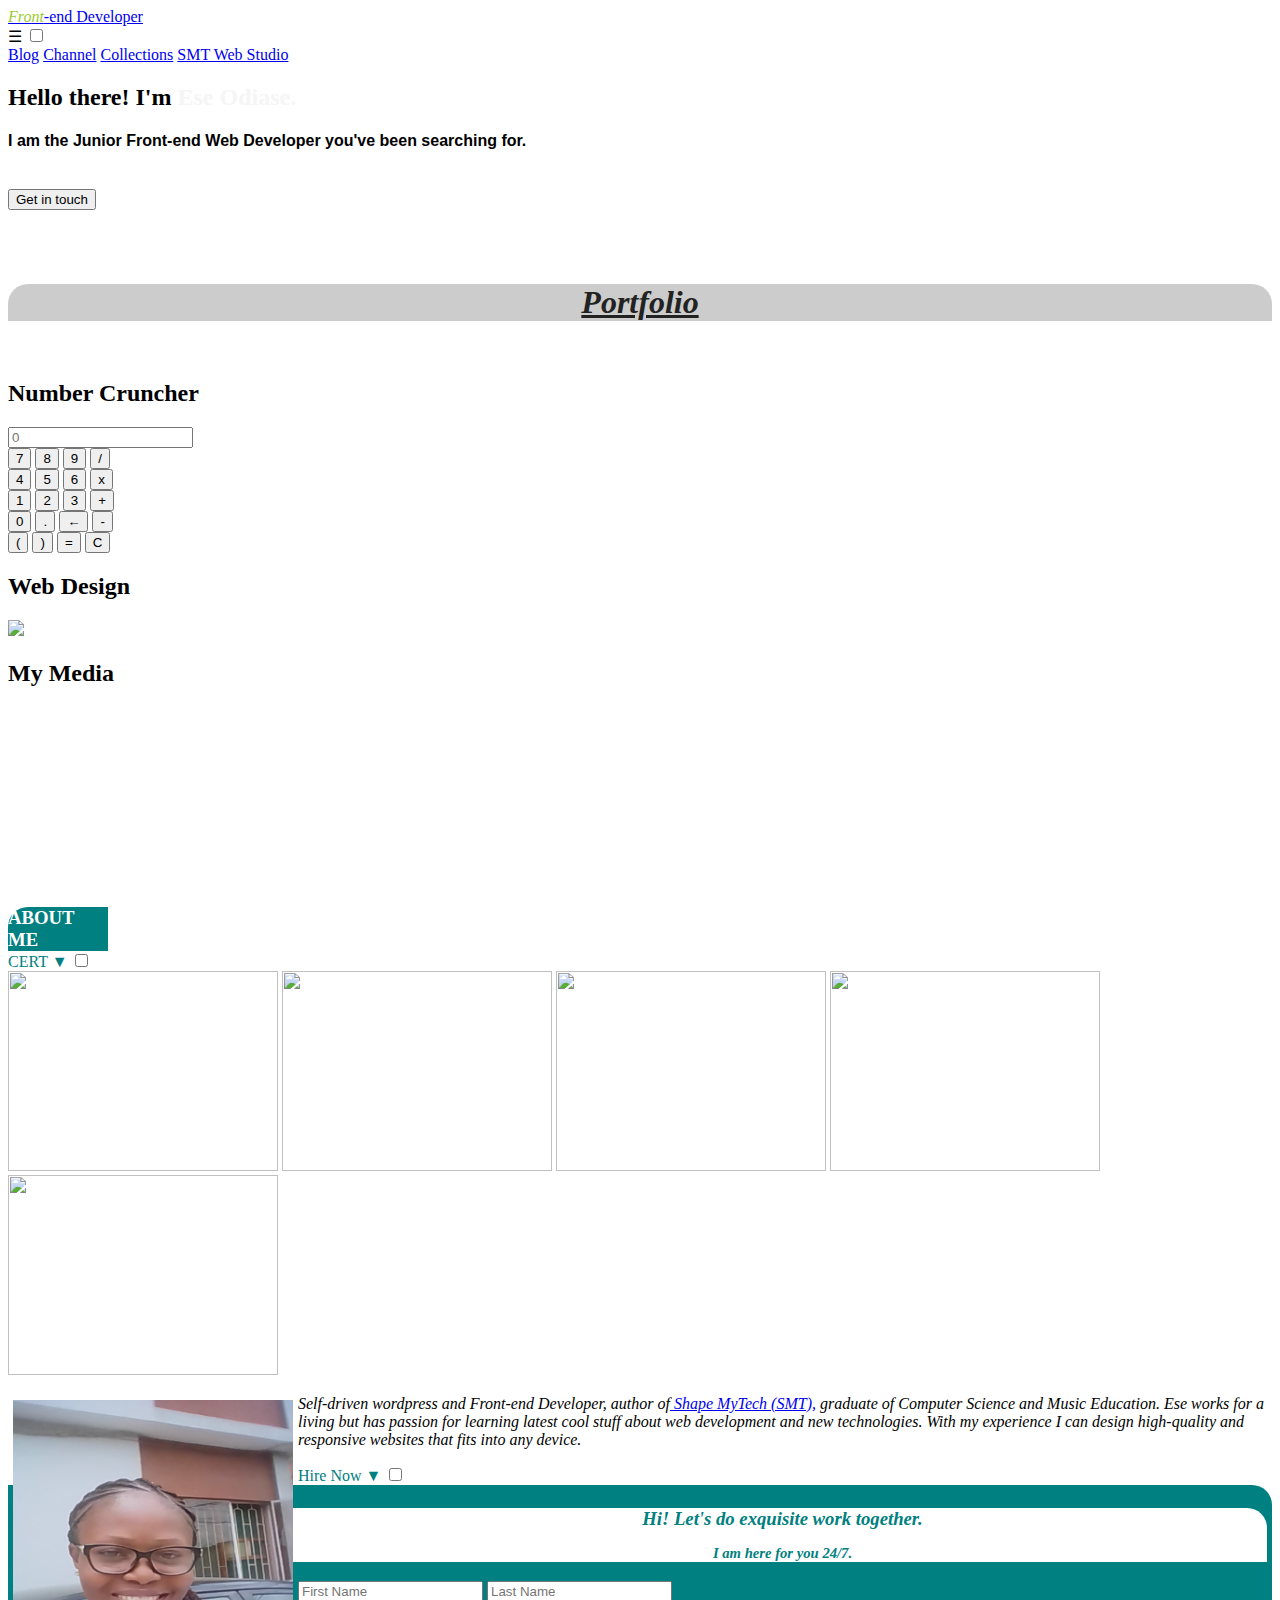
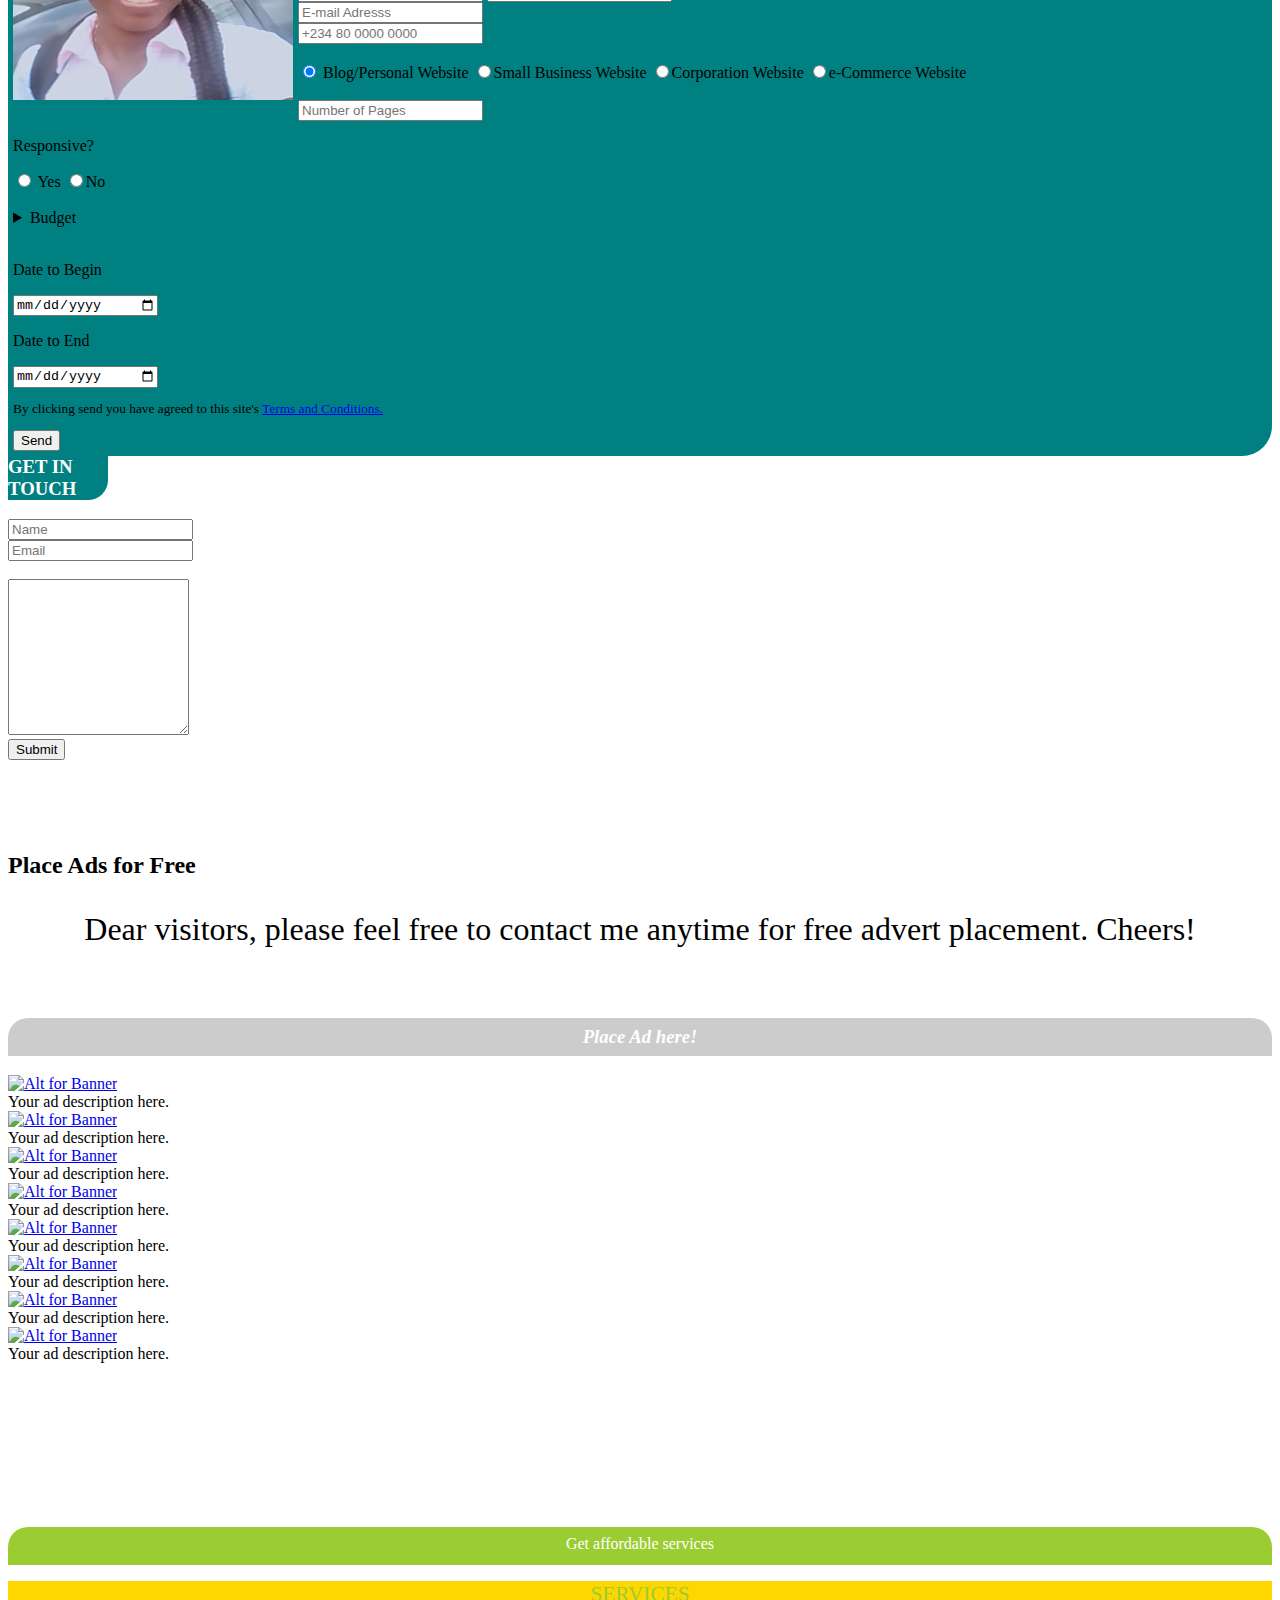
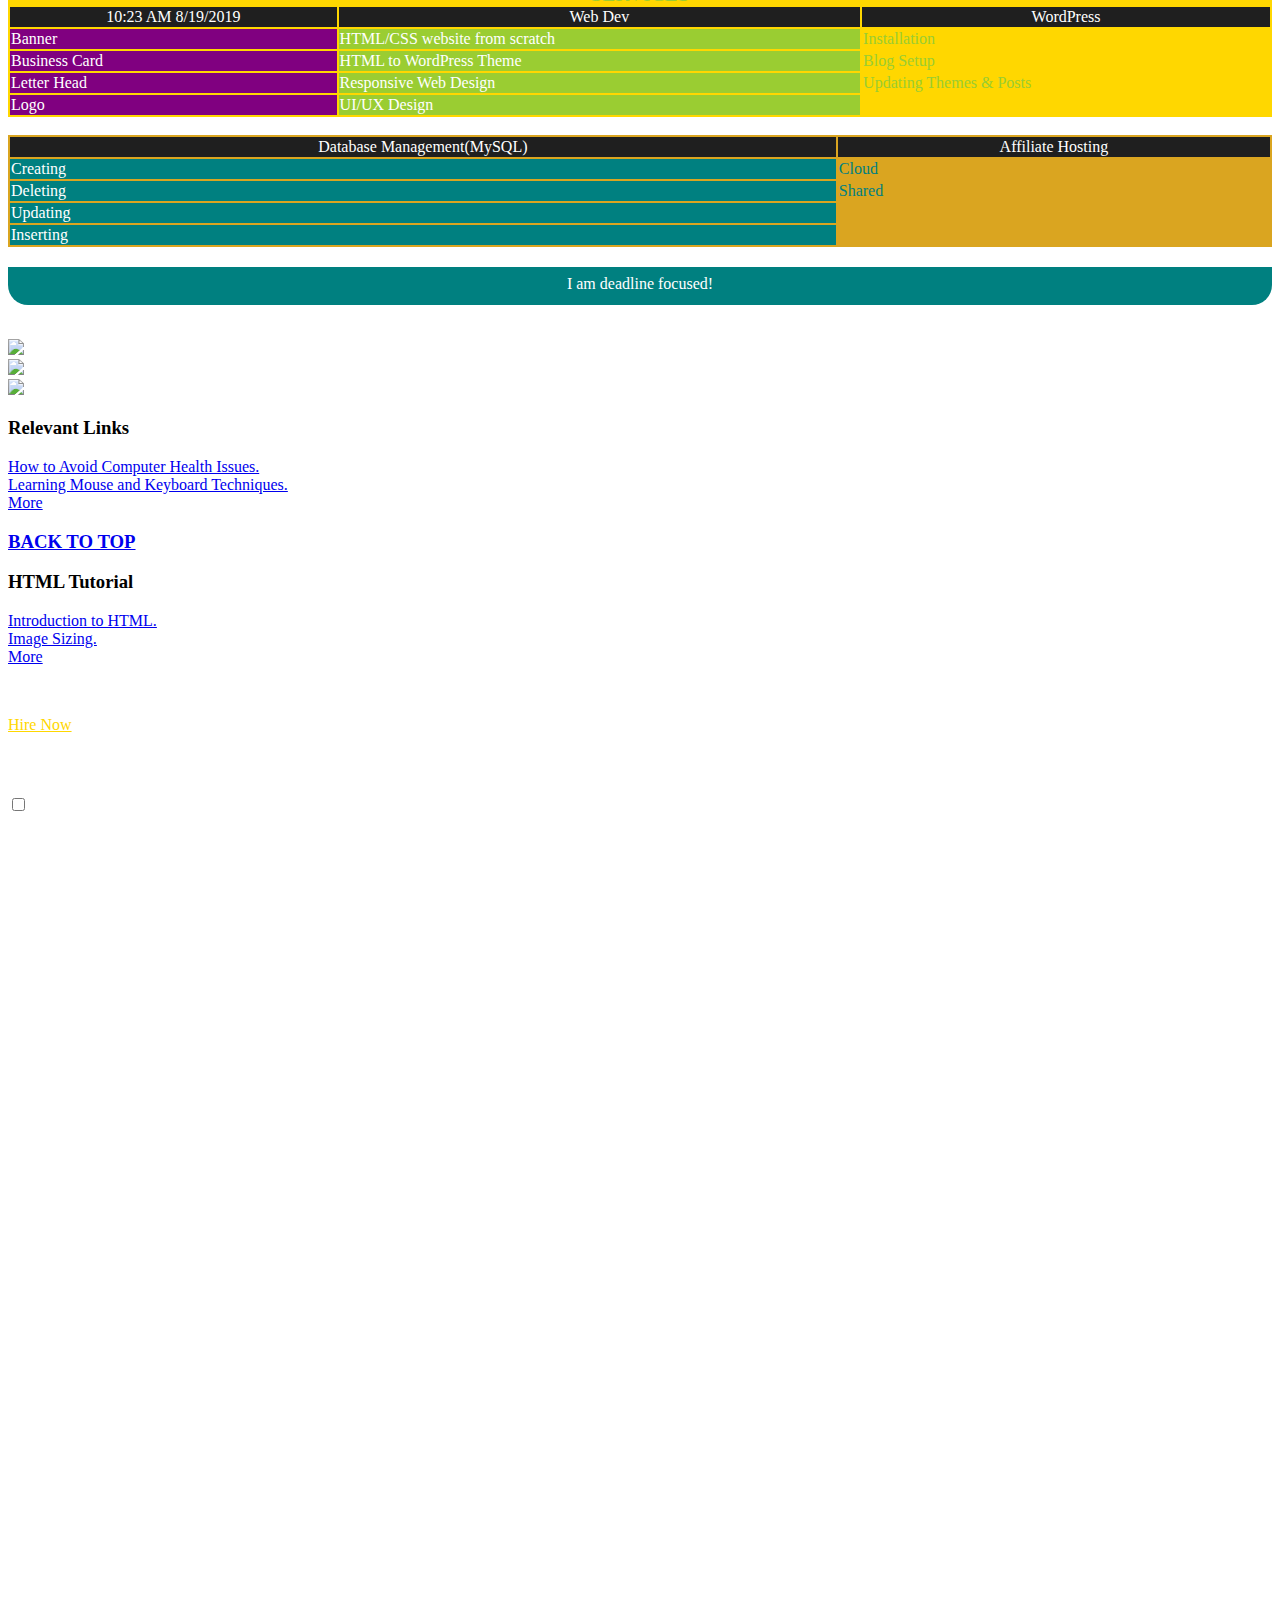
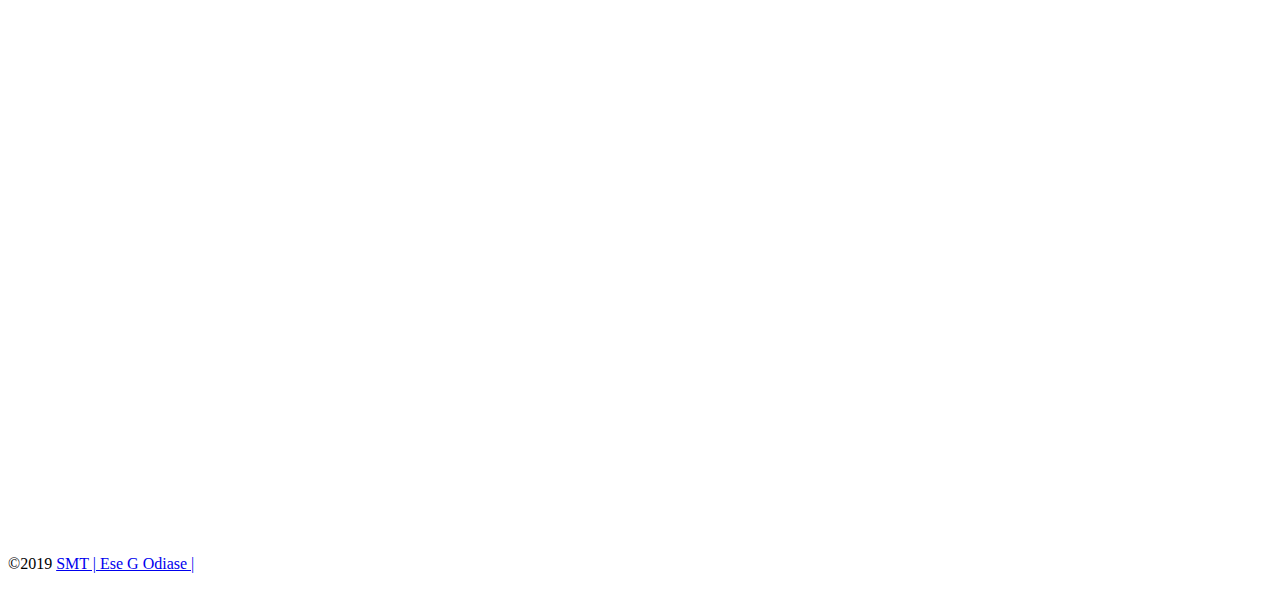
==== commit 876ab7c3: "Rename index (2).html to index.html" ====
--- a/index.html
+++ b/index.html
@@ -132,8 +132,8 @@
 <!--End of header-->
 
 <br/>
-<div class="main" style="margin-top: 0px;">
-<!--Beginning of main-->
+<div class="main" style="margin-top: 0px;"> <!--Beginning of main-->
+
 
 <h1 style="background-color:#ccc;text-align:center; border-radius: 20px 20px 0px 0px;">
 <i style="color:#222; text-decoration:underline; margin-top: 0px;"> Portfolio</i></h1>
@@ -206,24 +206,13 @@
 
 
 <div class="boxes" id="boxsize">
-<h2><span> Measurement </span> Flipper</h2>
-
-<p>
-<label style="display:none">
-Convert Feet to other Lengths
-</label>
-<input id="enterNum" type="number" 
-placeholder="Convert Feet to other Lengths"
-onclick="ConvertThis(this.value)" onchange="ConvertThis(this.value)">
-</p>
-
-<p>CM: <span id="cm" class="measurement"></span> | INCHES: <span id="inches" class="measurement"></span></p>
-<p>KILOMETERS: <span id="kilometer" class="measurement"></span> | METERS: <span id="meter" class="measurement"></span></p>
-<p>MILES: <span id="miles" class="measurement"></span> | YARDS: <span id="yards" class="measurement"></span></p>
+<h2><span> Web </span> Design</h2>
+
+<img class="embed" src="respWeb.jpg"/>
 </div>
 
 <div class="boxes" id="boxsize">
-<h2><span> Graphics </span> Design</h2>
+<h2><span> My </span> Media</h2>
 <iframe class="embed"
 src="https://www.youtube.com/embed/T1qCDZlHL-k" frameborder="0" allow="accelerometer; autoplay; 
 encrypted-media; gyroscope; picture-in-picture" allowfullscreen>
@@ -508,7 +497,7 @@
 line-height: 20px; font-size:16pt;">SERVICES</td>
 </tr>
 <tr>
-<td style="text-align:center; background-color: #1f1f1f; color:#fff;">Graphics Design</td>
+<td style="text-align:center; background-color: #1f1f1f; color:#fff;">10:23 AM 8/19/2019</td>
 <td style="text-align:center; background-color: #1f1f1f; color:#fff;">Web Dev</td>
 <td style="text-align:center; background-color: #1f1f1f; color:#fff;">WordPress</td>
 </tr>
@@ -658,7 +647,7 @@
 
 <div class="after-float"></div>
 <br>
-<p id="mobilefooter"><a href="#hn"  style="color:pink" 
+<p id="mobilefooter"><a href="#hn"  style="color:gold" 
 >Hire Now </a></p>
 
 
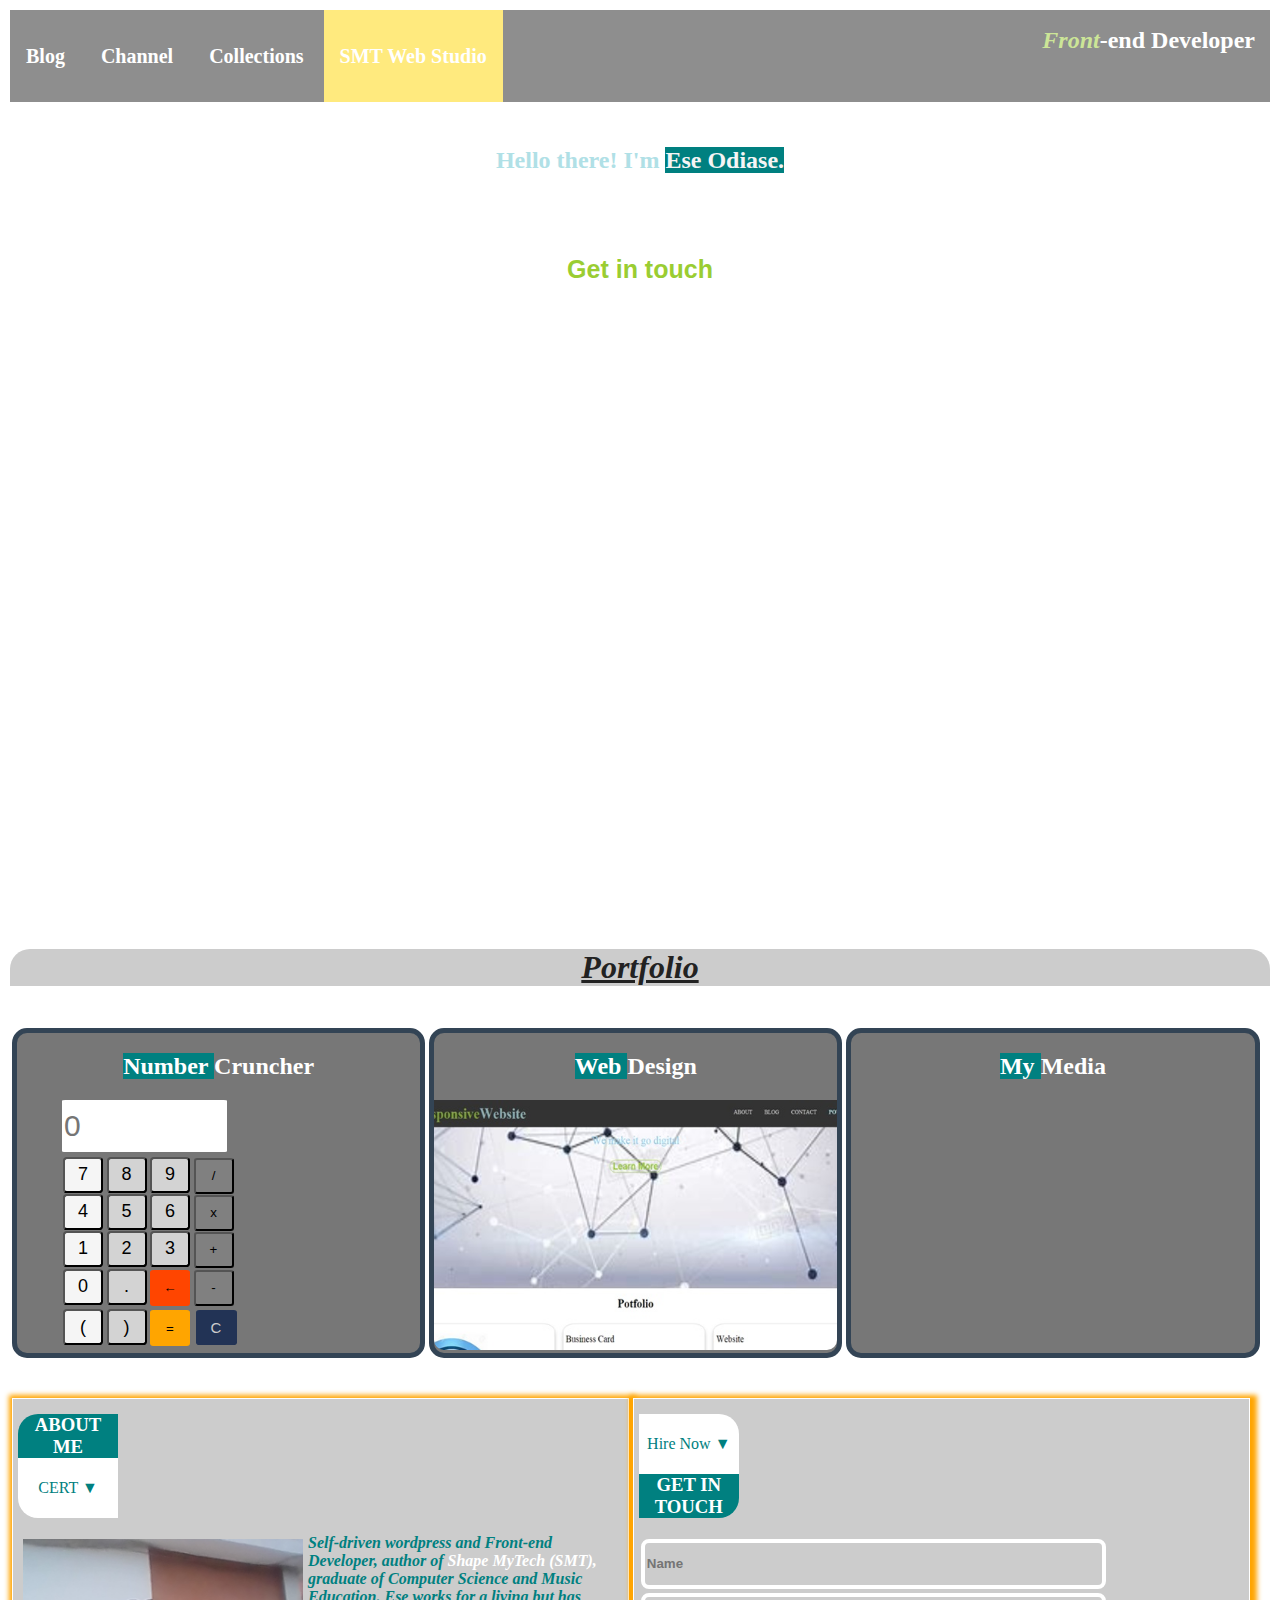
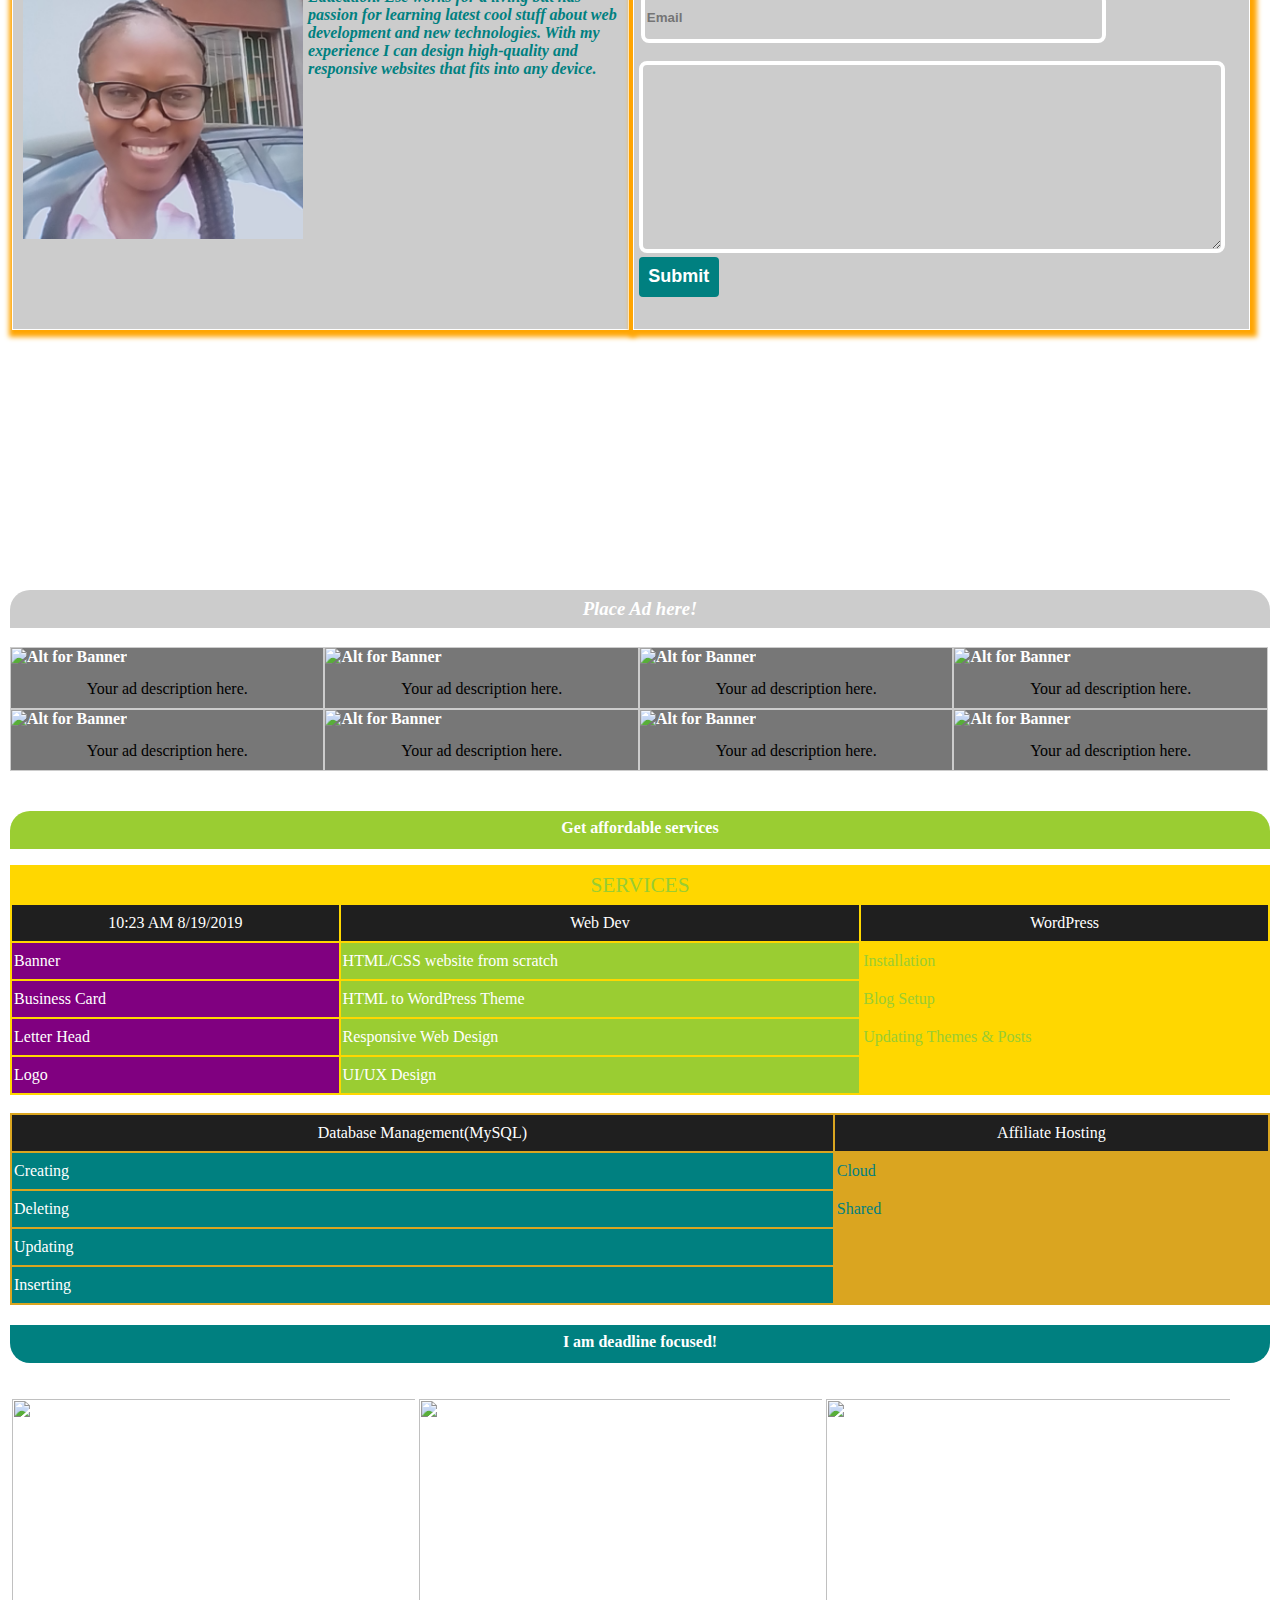
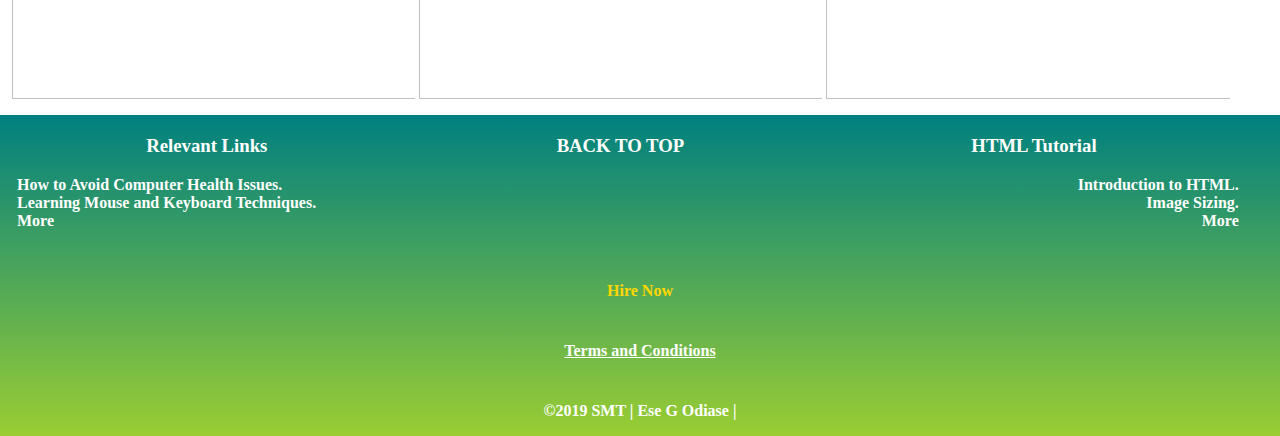
==== commit dd80cf7c: "Update index.html" ====
--- a/index.html
+++ b/index.html
@@ -207,10 +207,10 @@
 
 <div class="boxes" id="boxsize">
 <h2><span> Web </span> Design</h2>
-
+<div class="img-responsive">
 <img class="embed" src="respWeb.jpg"/>
 </div>
-
+</div>
 <div class="boxes" id="boxsize">
 <h2><span> My </span> Media</h2>
 <iframe class="embed"
--- a/style.css
+++ b/style.css
@@ -0,0 +1,1384 @@
+.logo{
+
+    font-size: 24px;
+    float: right;
+
+    color: #234;
+
+    line-height: 60px;
+
+    font-weight: bold;
+
+    margin-right: 15px;
+
+    cursor: pointer;
+
+}
+
+
+.header{
+
+    height: 100vh;
+
+    background-size: cover;
+
+    background-color: transparent;
+
+    margin: 10px;
+
+    overflow: hidden;
+
+}
+
+.nav{
+
+   
+
+    line-height: 60px;
+
+    opacity: 0.5;
+
+    background-color: #234;
+
+    width: 100%;
+
+    overflow: hidden;
+
+}
+
+.menu{
+
+    display: block;
+
+    background-color: #1f1f1f;
+
+}
+
+
+.menu a{
+
+    display: inline-block;
+
+    color: #fff;
+
+    text-decoration:none;
+
+    line-height: 60px;
+
+    text-align: center;
+
+    font-weight: bold;
+
+    padding: 16px;
+
+    font-size: 20px;
+
+}
+.menu a.active{
+    background-color: gold;
+}
+.menu a:hover{
+
+    background-color: gold;
+
+    color: yellowgreen;
+
+}
+
+
+input[type="checkbox"]{
+
+    display: none ;
+
+}
+
+
+label{
+
+     color: #fff;
+
+font-size: 30px;
+
+    cursor: pointer;
+
+    display: none;
+
+    line-height: 60px;
+
+    margin-left: 20px;
+
+}
+
+
+.container{
+
+    margin-top: 45px;
+
+    width: 100% ;
+
+    height: 500px;
+
+    text-align: center;
+
+}
+
+.centered-text h2{
+
+    color: powderblue;
+
+    text-align: center;
+
+}
+
+.centered-text h4{
+
+    color: white;
+
+    text-align: center;
+
+}
+.centered-shape h3{
+background-color:yellowgreen;
+  text-align:center; 
+  color:#fff;
+  width:100px;
+  border-radius: 20px 0px 0px 0px;
+  }
+
+
+ion-icon{
+
+    font-size: 30px;
+
+}
+
+details{
+font-style: ;
+
+}
+body{
+
+    background: url(https://shapemytech.files.wordpress.com/2019/04/img_20180325_174416_398.jpg)no-repeat 50% 50%; 
+
+    background-size: cover;
+
+}
+
+html,body{
+
+    width: 100%;
+
+    margin: 0px;
+
+    height: auto;
+
+}
+
+
+.main{
+
+    margin: 10px;
+
+}
+
+
+.box{
+
+    width: 100%;
+
+    height: auto;
+    overflow: hidden;
+
+    margin: 0px;
+
+}
+
+.boxes{
+	width: 32%;
+	margin:2px;
+    float: left;
+    overflow: hidden;
+
+}
+#boxsize{
+height: 320px;
+border: 5px solid #345;
+border-radius: 15px;
+background-color: #777;
+overflow: hidden;
+
+}
+#boxsize:hover{
+border: 5px solid teal;
+}
+.after-float{
+
+    clear: both;
+
+}
+
+
+.lightgrey{
+
+    background-color: lightgrey;
+
+    height: 36px;
+
+    text-align: center;
+
+    width: 40px;
+
+    margin: none;
+
+    border-radius: 10%;
+
+    font-size: 18px;
+   
+
+}
+
+#whitesmoke{
+    background-color: whitesmoke;
+
+    height: 36px;
+
+    text-align: center;
+
+    width: 40px;
+
+    margin: none;
+
+    border-radius: 10%;
+
+    font-size: 18px;
+    margin-left: 46px;
+}
+
+.orangered{
+
+    height: 36px;
+
+    text-align: center;
+
+    width: 40px;
+
+    background-color: orangered;
+
+    border-radius: 8%;
+
+    font-size: 40px;
+
+    color:#fff;
+
+}
+
+.black{
+
+    height: 36px;
+
+    text-align: center;
+
+    width: 40px;
+
+    background-color: grey;
+
+    border-radius: 8%;
+
+}
+
+.orange{
+
+    height: 36px;
+
+    text-align: center;
+
+    width: 40px;
+
+    background-color: orangered;
+
+    border: none;
+
+    margin-top: 2px;
+
+    border-radius: 8%;
+
+}
+
+.pink{
+
+    height: 36px;
+
+    text-align: center;
+
+    width: 40px;
+
+    background-color: orange;
+
+    border: none;
+
+    border-radius: 8%;
+
+}
+
+input[type="reset"]{
+
+    font-size: 15px;
+
+    width: 41px;
+
+    height: 35px;
+
+    color: #ccc;
+
+    background-color: #235;
+
+    border: none;
+
+    border-radius: 8%;
+
+    margin-left: 2px;
+
+    margin-top: 4px;
+
+}
+
+
+input[type="textfield"]{
+
+    width: 40%;
+
+    height: 50px;
+
+    margin-left: 45px;
+
+    margin-bottom: 5px;
+
+    font-size: 30px;
+
+    border-radius: 2%;
+
+    box-shadow: 15px, 19px lightgrey;
+
+    border: none;
+
+}
+
+h2{
+
+    text-align: center;
+
+    color: #fff;
+
+}
+td{
+	height:32px;
+	padding:2px;	
+}
+span{
+
+    color: #fff;
+
+    background-color: teal;
+
+}
+
+
+slider {
+
+display:block;
+
+width: 100%;
+
+height: 500px;
+
+background-color: transparent;
+
+overflow: hidden;
+
+position: relative;
+
+}
+
+slider > * {
+
+position: absolute;
+
+display: block;
+
+width: 100%;
+
+height: 500px;
+
+background-color: transparent;
+
+animation: slide 12s infinite;
+
+}
+
+
+slide:nth-child(1) {
+
+left: 0%;
+
+animation-delay: 5s;
+
+height: 4000px;
+
+background-position: center;
+
+background-image: url(https://shapemytech.files.wordpress.com/2019/05/inshot_20190507_233717615.jpg?w=620);
+
+}
+
+
+slide:nth-child(2) {
+
+animation-delay: 10s;
+
+background-size: cover;
+
+background-position: center;
+
+background-image: url();
+
+}
+
+
+slide:nth-child(3) {
+
+animation-delay: 15s;
+
+height: 400px;
+
+background-position: center;
+
+background-image: url(https://shapemytech.files.wordpress.com/2019/05/inshot_20190507_221056759.jpg?w=620.jpg);
+
+}
+
+
+slide:nth-child(4) {
+
+animation-delay: 20s;
+
+background-size: cover;
+
+background-position: center;
+
+background-image: url(images/header_Image1.jpg);
+
+}
+
+
+slide p {
+
+font-family:
+
+display: inline-block;
+
+text-align: center;
+
+width: 100%;
+
+font-size: 70px;
+
+color: white;
+
+}
+
+
+@keyframes slide {
+
+0% {left: 100%; width: 100%;}
+
+5% {left: 0%;}
+
+25% {left: 0%;}
+
+30% { left: -100%; width: 100%;}
+
+30.0001% {left: -100%; width: 0%;}
+
+100% {left: 100%; width: 0%;}
+
+}
+
+
+.footer{
+
+    text-align: center;
+
+    color: #fff;
+
+    width: 100%;
+
+    background:-webkit-linear-gradient(teal,yellowgreen);
+	background:-moz-linear-gradient(teal,yellowgreen);
+	background:-ms-linear-gradient(teal,yellowgreen);
+	background:-o-linear-gradient(teal,yellowgreen);
+    margin: 0px;
+
+}
+
+form{
+
+    width: 100%;
+
+    color: #eee;   
+
+    font-weight: bold;
+
+    font-size: 14px;
+
+}
+
+
+
+.column {
+
+    padding:5px;
+
+    border: 1px solid #fff;
+
+    float: left;
+
+    margin: 2px;
+
+    width: 48%;
+
+    height: 520px;
+
+    box-shadow: 2px 2px 5px 5px orange;
+    background-color: #ccc;
+
+}
+
+
+.row {
+
+    width: 100%;
+
+    content: "";
+
+    display: table;
+
+}
+
+h3{
+
+    text-align: center;
+
+    color: #fff;
+
+}
+
+.contact{
+
+    color: yellowgreen;
+
+}
+
+.centered-button input{
+	cursor:pointer;
+    width: auto;
+
+    border: 1px #fff solid;
+
+    border-radius: 30px;
+
+    background-color: transparent;
+
+    color: yellowgreen;
+
+    font-size: 25px;
+
+    font-weight: bold;
+
+}
+
+.transparent{
+
+    background-color: transparent;
+
+    border: 4px white solid;
+
+    border-radius: 8px;
+
+    margin: 2px;
+
+    height: 40px;
+
+    width: 75%;
+
+    color: #fff;
+
+    font-weight: bold;
+
+
+}
+
+.transparents{
+
+    font-weight: bold;
+
+    background-color: transparent;
+
+    border: 4px white solid;
+
+    border-radius: 8px;
+
+    width: 95%;
+
+    height: auto;
+
+    color: #fff;
+
+    font-size: 12pt;
+
+}
+
+.submit{
+width: 80px;
+height: 40px;
+    font-size: 18px;
+	cursor:pointer;
+    font-weight: bold;
+
+    color: #fff;
+
+    background-color: teal;
+
+    border: none;
+
+    border-radius: 4px;
+
+}
+
+.send{
+width: 60px;
+height: 40px;
+font-size: 18px;
+cursor:pointer;
+    font-weight: bold;
+
+    color: teal;
+
+    background-color: #fff;;
+
+    border: none;
+
+    border-radius: 4px;
+    text-align: center;
+}
+
+.measurement{
+    font-weight: bold;
+
+}
+
+#enterNum{
+
+    height: 50px;
+
+    width: 280px;
+
+    margin-left: 45px; 
+
+}
+
+.pcenter{
+
+   text-align: left;
+
+   margin-left: 15px;
+
+}
+
+.pright{
+
+   text-align: right;
+
+   margin-right: 0px;
+
+}
+
+a:link,p{
+
+    text-decoration: none;
+
+    color: white;
+
+    font-weight: bold;
+
+}
+
+a:link{
+
+    text-decoration: none;
+
+    color: #fff;
+
+}
+
+a:visited{
+
+    text-decoration: none;
+
+    color: #fff;
+
+}
+
+a:hover{
+
+    text-decoration: none;
+
+    color: yellowgreen;
+
+}
+
+a:active{
+
+    text-decoration: none;
+
+    color: #fff;
+
+}
+.embed{
+    overflow: hidden;
+    width: 100%;
+    height: 250px;
+    margin-left: 0px;
+border-radius: 0px 0px 10px 10px;
+}
+img{
+overflow: hidden;
+object-fit: cover;
+object-position: 50% 50%;
+}
+.hire{
+width: 240px;
+height:33px;
+float:left;
+margin:2px;
+border-radius: 6px;
+border:none;
+padding:4px;
+}
+.hirenow{
+height:30px;
+float:left;
+border-radius: 6px;
+border:none;
+}
+#hnc{
+text-align: center;
+}
+.ad{
+width: 410px;
+height: 300px;
+border:none;
+    
+
+    
+}
+
+#tog:checked + .details{
+
+    display: block;
+}
+.label{
+
+    
+font-size: 30px;
+
+    cursor: pointer;
+
+    display: block;
+
+    margin-left: 0px;
+
+}
+.details{
+	
+    display: none;
+	}
+	
+
+	
+#togg:checked + .terms{
+
+    display: block;
+}
+#label{
+
+    margin-left: 0px;
+font-size: 30px;
+
+    cursor: pointer;
+
+    display: block;
+
+
+}
+.terms{
+
+    display: none;
+	}
+	
+	
+	#toggl:checked + .certimg{
+
+    display: block;
+}
+
+.forlabel{
+
+    margin-left: 0px;
+font-size: 30px;
+
+    cursor: pointer;
+
+    display: block;
+
+
+}
+.certimg{
+
+    display: none;
+	}
+
+
+	div.gallery {
+   
+   border: 1px solid #ccc;
+   float: left;
+   width: 24.8%;
+   background-color: #777;
+}
+
+div.gallery:hover {
+   border: 1px solid #345;
+}
+
+div.gallery img {
+   width: 100%;
+   height: 200px;
+}
+
+div.desc {
+   padding: 10px;
+   text-align: center;
+   
+}	
+.here{
+    height: 34px;
+    border: none;
+    border-radius: 4px;
+}
+.abt{
+    color:teal;
+}
+@media only screen and (max-width: 750px){
+
+	div.gallery {
+   
+   border: 1px solid #ccc;
+   
+   width: 100%;
+}
+.abt{
+    color:#123;
+}
+div.gallery:hover {
+   border: 1px solid #777;
+}
+
+div.gallery img {
+   width: 100%;
+   height: 200px;
+}
+
+div.desc {
+   padding: 10px;
+   text-align: center;
+   
+}
+.main{
+
+    margin: 18px;
+
+}
+
+body{
+
+    background: -webkit-linear-gradient( pink, powderblue);
+
+}  
+
+.header{
+
+    background: url(https://shapemytech.files.wordpress.com/2019/04/6572869154489069922.jpg)no-repeat 50% 50%;
+
+    opacity: 1;
+
+    background-size: cover;
+
+    margin: 0px;
+
+}
+
+.logo{
+
+    color:#fff;
+
+}
+
+.nav{
+
+    border-bottom: solid #345;
+
+    line-height: 40px;
+
+}
+
+#toggle:checked + .menu{
+
+    display: block;
+
+}
+
+.menu{
+
+    display: none;
+
+    background-color: yellowgreen;
+
+}
+
+.menu a{
+
+    display: block;
+
+    color: #fff;
+
+    text-decoration:none;
+
+    line-height: 60px;
+
+    text-align: center;
+
+    padding: 0px;
+
+    border-bottom: solid #fff;
+    
+font-weight: normal;
+}
+
+.menu a:hover{
+
+    background-color: lavender;
+
+    color: yellowgreen;
+
+}
+
+input[type="checkbox"]{
+
+    display: none ;
+
+}
+
+label{
+
+    font-size: 30px;
+
+    cursor: pointer;
+
+    display: block;
+
+
+}
+
+
+.box{
+
+    width: 98%;
+padding: 0px;
+margin: 0px;
+    }
+
+   
+
+.boxes{
+    overflow: hidden;
+
+    width: 100%;
+    padding: 0px;
+    margin-top: 10px;
+}
+#boxsize{
+box-shadow: 3px 2px 3px 1px grey;
+    background-color: #ccc;
+    overflow: hidden;
+
+}
+#boxsize:hover{
+border: none;
+}
+input[type="button"]
+
+{
+	cursor:pointer;
+    font-size: 24px;
+
+    text-align: center;
+
+    width: 22%;
+    height: 36px;
+
+    float: center;
+
+    margin-left: 4px;
+
+    border-radius: 8%;
+
+    color: #235;
+
+}
+
+
+input[type="reset"]{
+
+    font-size: 24px;
+
+    width: 22%;
+height: 36px;
+    margin-top: 5px;
+
+    margin-left: 4px;
+
+    color: #ccc;
+
+    background-color: #235;
+
+    border: none;
+
+    border-radius: 8%;
+
+}
+
+#whitesmoke{
+    background-color: lightgrey;
+
+    width: 22%;
+    height: 36px;
+
+    text-align: center;
+
+    margin: none;
+
+    border-radius: 10%;
+
+    font-size: 18px;
+    margin-left: 0px;
+}
+
+
+.orange{
+
+    background-color: orangered;
+
+    border: none;
+
+}
+
+.pink{
+
+    background-color: orange;
+
+    border: none;
+
+}
+
+input[type="textfield"]{
+
+    width: 95%;
+
+    height: 100px;
+
+    margin-left: 0px;
+    padding: 5px;
+
+    margin-bottom: 5px;
+
+    font-size: 40px;
+
+    border-radius: 2%;
+
+    box-shadow: 3px 2px 3px 1px grey;
+
+    border: none;
+
+}
+
+h2{
+
+    text-align: center;
+
+    color: #fff;
+
+}
+
+h3{
+
+    text-align: center;
+
+    color: #fff;
+
+}
+
+
+.column {
+    border: none;
+
+    float: none;
+
+    margin: 0px;
+
+    width: 96%;
+
+    height: auto;
+
+    box-shadow: 3px 2px 3px 1px #f1f1f1;
+    margin-top: 10px;
+    border-radius: 20px;
+}
+
+
+.row {
+
+    width: 100%;
+
+    content: "";
+
+    display: table;
+    margin: 0px;
+
+}
+
+
+.centered-button input{
+	cursor:pointer;
+    width: auto;
+
+    border: 1px white solid;
+
+    border-radius: 30px;
+
+    background-color: transparent;
+
+    font-size: 20px;
+
+    font-weight: bold;
+
+}
+
+.transparent{
+
+   color: #234;
+
+}
+
+.transparents{
+
+    background-color: transparent;
+
+    border: 4px white solid;
+
+    border-radius: 8px;
+
+    width: 94%;
+
+    color: #234;
+    box-shadow: 3px 2px 3px 1px grey;
+
+}
+
+
+form{
+
+    color: #234;   
+
+    font-size: 16px;
+
+    }
+
+
+slider {
+
+    display:none;
+
+}
+
+slider > * {
+
+    display: none;
+
+}
+
+
+slide p {
+
+    font-family: ;
+
+    display: none;
+
+}
+
+#enterNum{
+
+    height: 100px;
+
+    width: 95%;
+
+    margin-left: 0px; 
+    font-size: 18px;
+    padding: 5px;
+    border-radius: 2%;
+
+    box-shadow: 3px 2px 3px 1px grey;
+
+    border: none;
+}
+.menu a.active{
+    background-color: yellowgreen;
+}
+
+.footer{
+
+    color: #fff;
+
+    background: -webkit-linear-gradient(#234,yellowgreen);
+
+   
+
+}
+
+.pcenter{
+
+    margin: 0px;
+
+    text-align: left;
+
+}
+
+.pright{
+
+    margin: 0px;
+
+    text-align: left;
+
+}
+
+#mobilefooter{
+    text-align: left;
+}
+a:link, p {
+
+    text-decoration: none;
+
+    color: #235;
+font-weight: normal;
+}
+a:link{
+
+    text-decoration: none;
+
+    color: #fff;
+
+}
+
+a:visited{
+
+    text-decoration: none;
+
+    color: #fff;
+
+}
+
+a:hover{
+
+    text-decoration: none;
+
+    color: #fff;
+
+}
+
+a:active{
+
+    text-decoration: none;
+
+    color: #fff;
+
+}
+
+.submit{
+width: 80px;
+height: 40px;
+    font-size: 14px;
+
+    font-weight: bold;
+
+    color: #fff;
+
+    background-color: teal;
+
+    border: none;
+
+    border-radius: 4px;
+
+}
+
+.send{
+width: 60px;
+height: 40px;
+font-size: 14px;
+
+    font-weight: bold;
+
+    color: teal;
+
+    background-color: #fff;
+
+    border: none;
+
+    border-radius: 4px;
+    text-align: center;
+}
+
+.embed{
+    width: 100%;
+    height: 300px;
+    margin-left: 0px;
+border-radius: 0px 0px 10px 10px;
+}
+.ad{
+    width: 100%;
+    height: 250px;
+}
+.hire{
+width: 240px;
+height:36px;
+float:none;
+}
+.hirenow{
+height:30px;
+float:none;
+}
+#boxsize{
+height: auto;
+border: none;
+}
+
+}
+
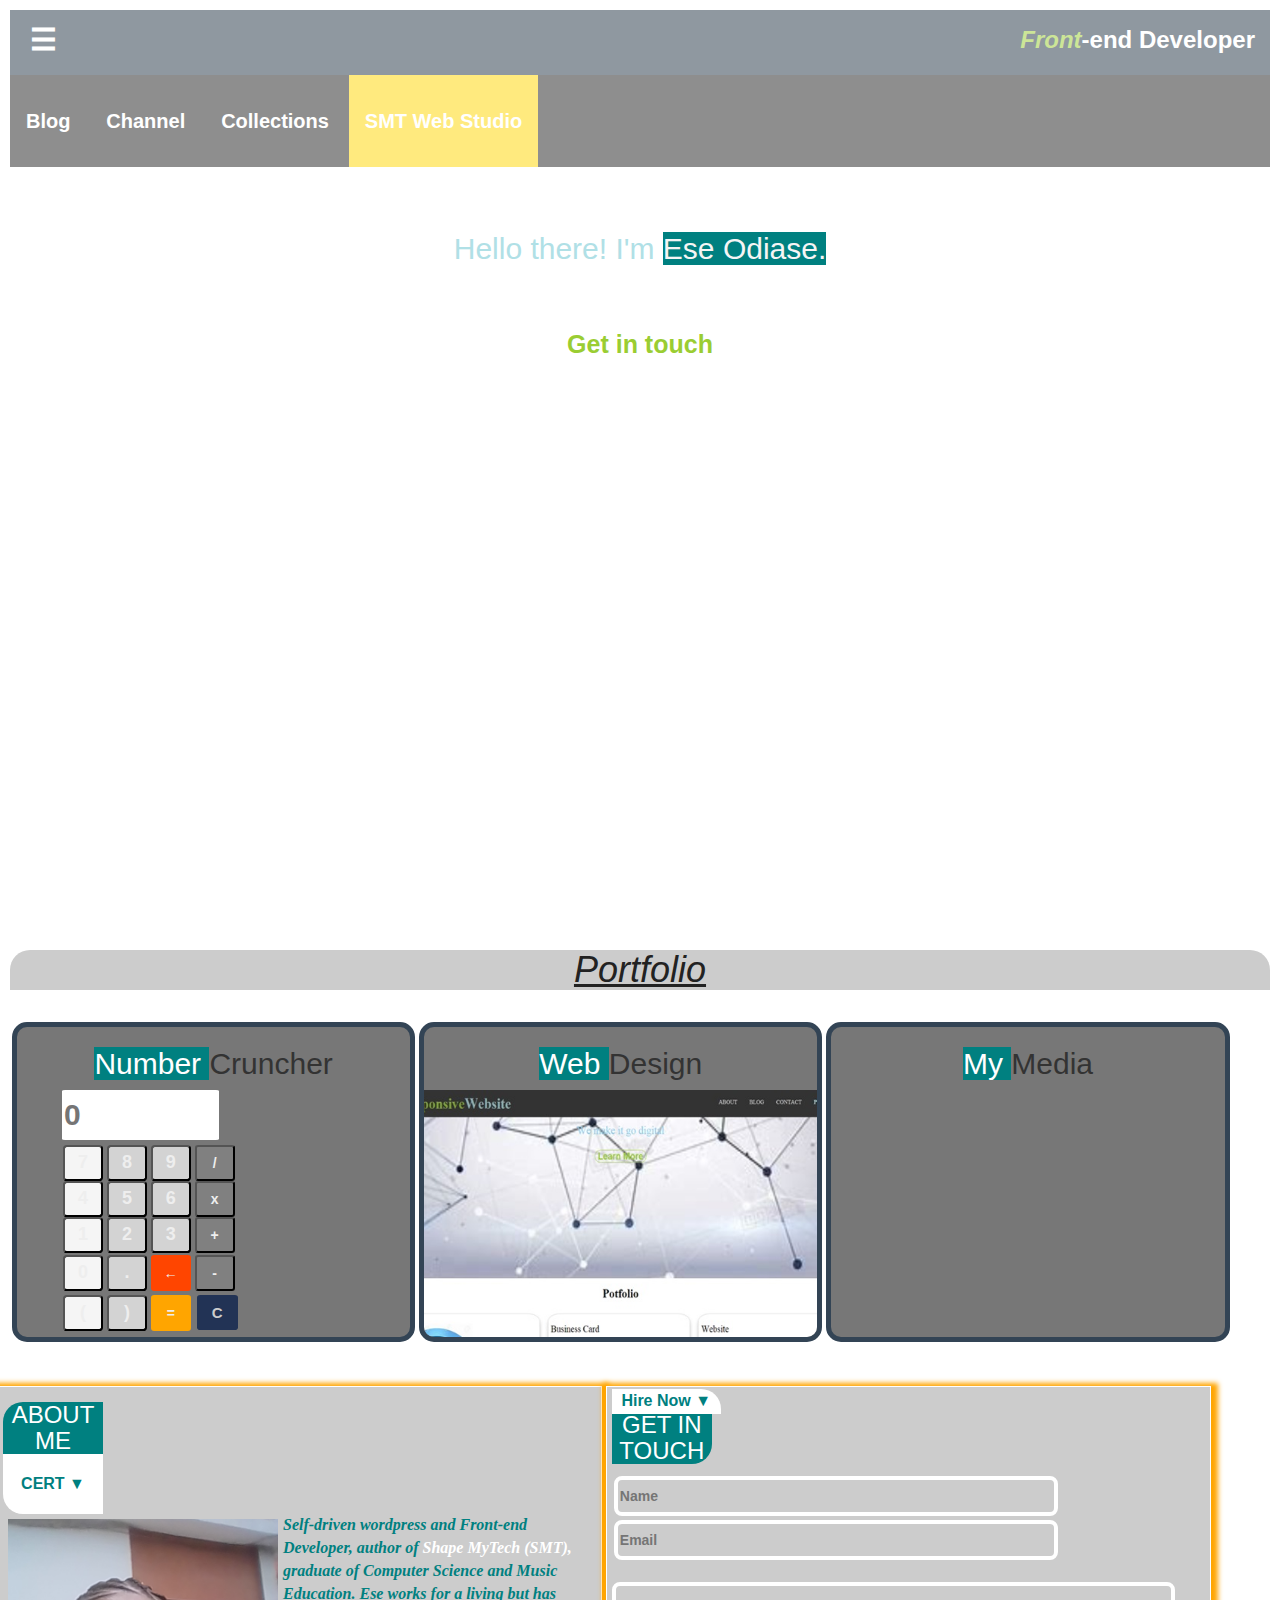
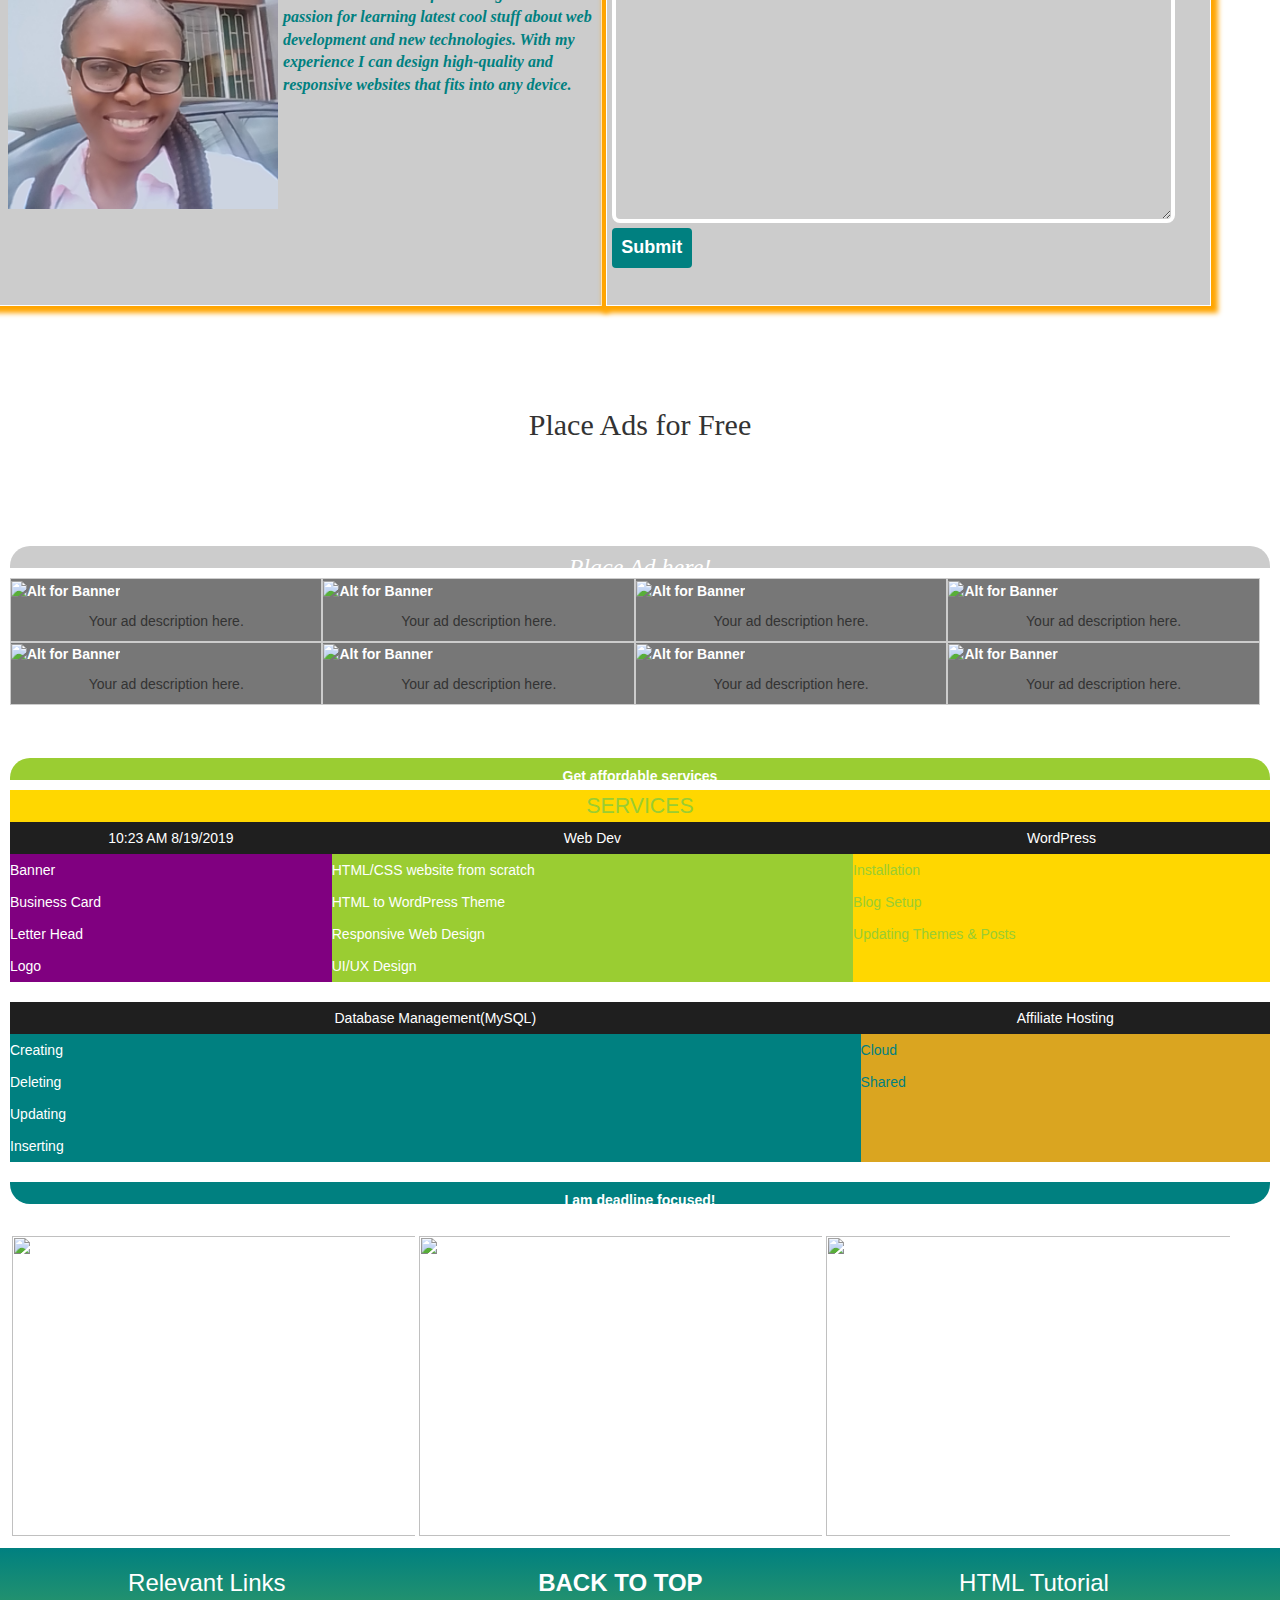
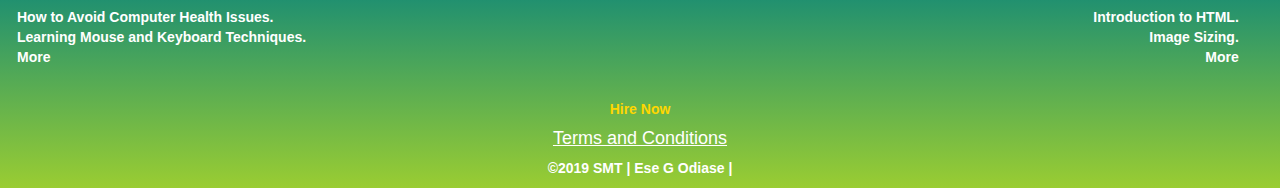
==== commit 1a9a0856: "Update index.html" ====
--- a/index.html
+++ b/index.html
@@ -27,6 +27,9 @@
 <link rel="stylesheet" type="text/css" href="w3school.css">
 
 <link href="https://unpkg.com/ionicons@4.2.4/dist/css/ionicons.main.css" rel="stylesheet">
+  <link href="https://fonts.googleapis.com/css?family=Handlee" rel="stylesheet">
+
+<link rel="stylesheet" href="https://maxcdn.bootstrapcdn.com/bootstrap/3.3.7/css/bootstrap.min.css">
 
 
 <link rel="stylesheet" href="https://
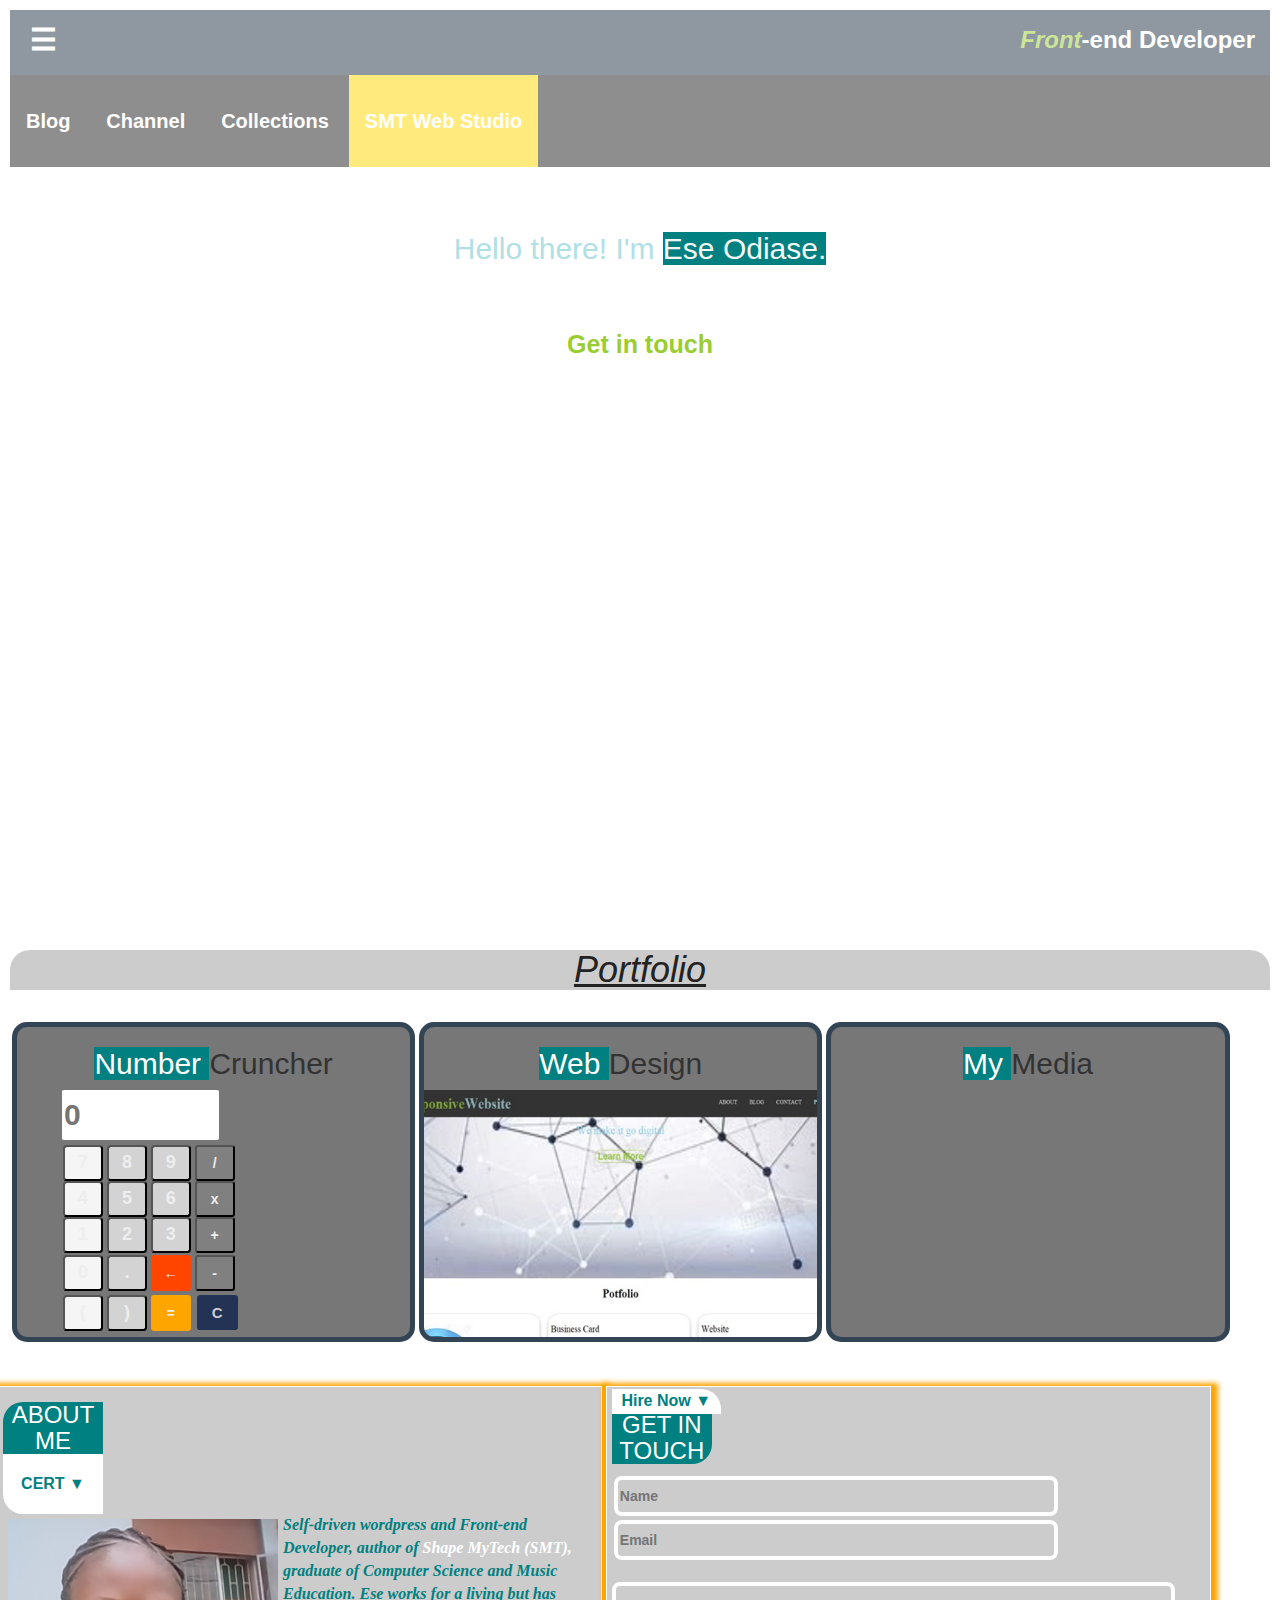
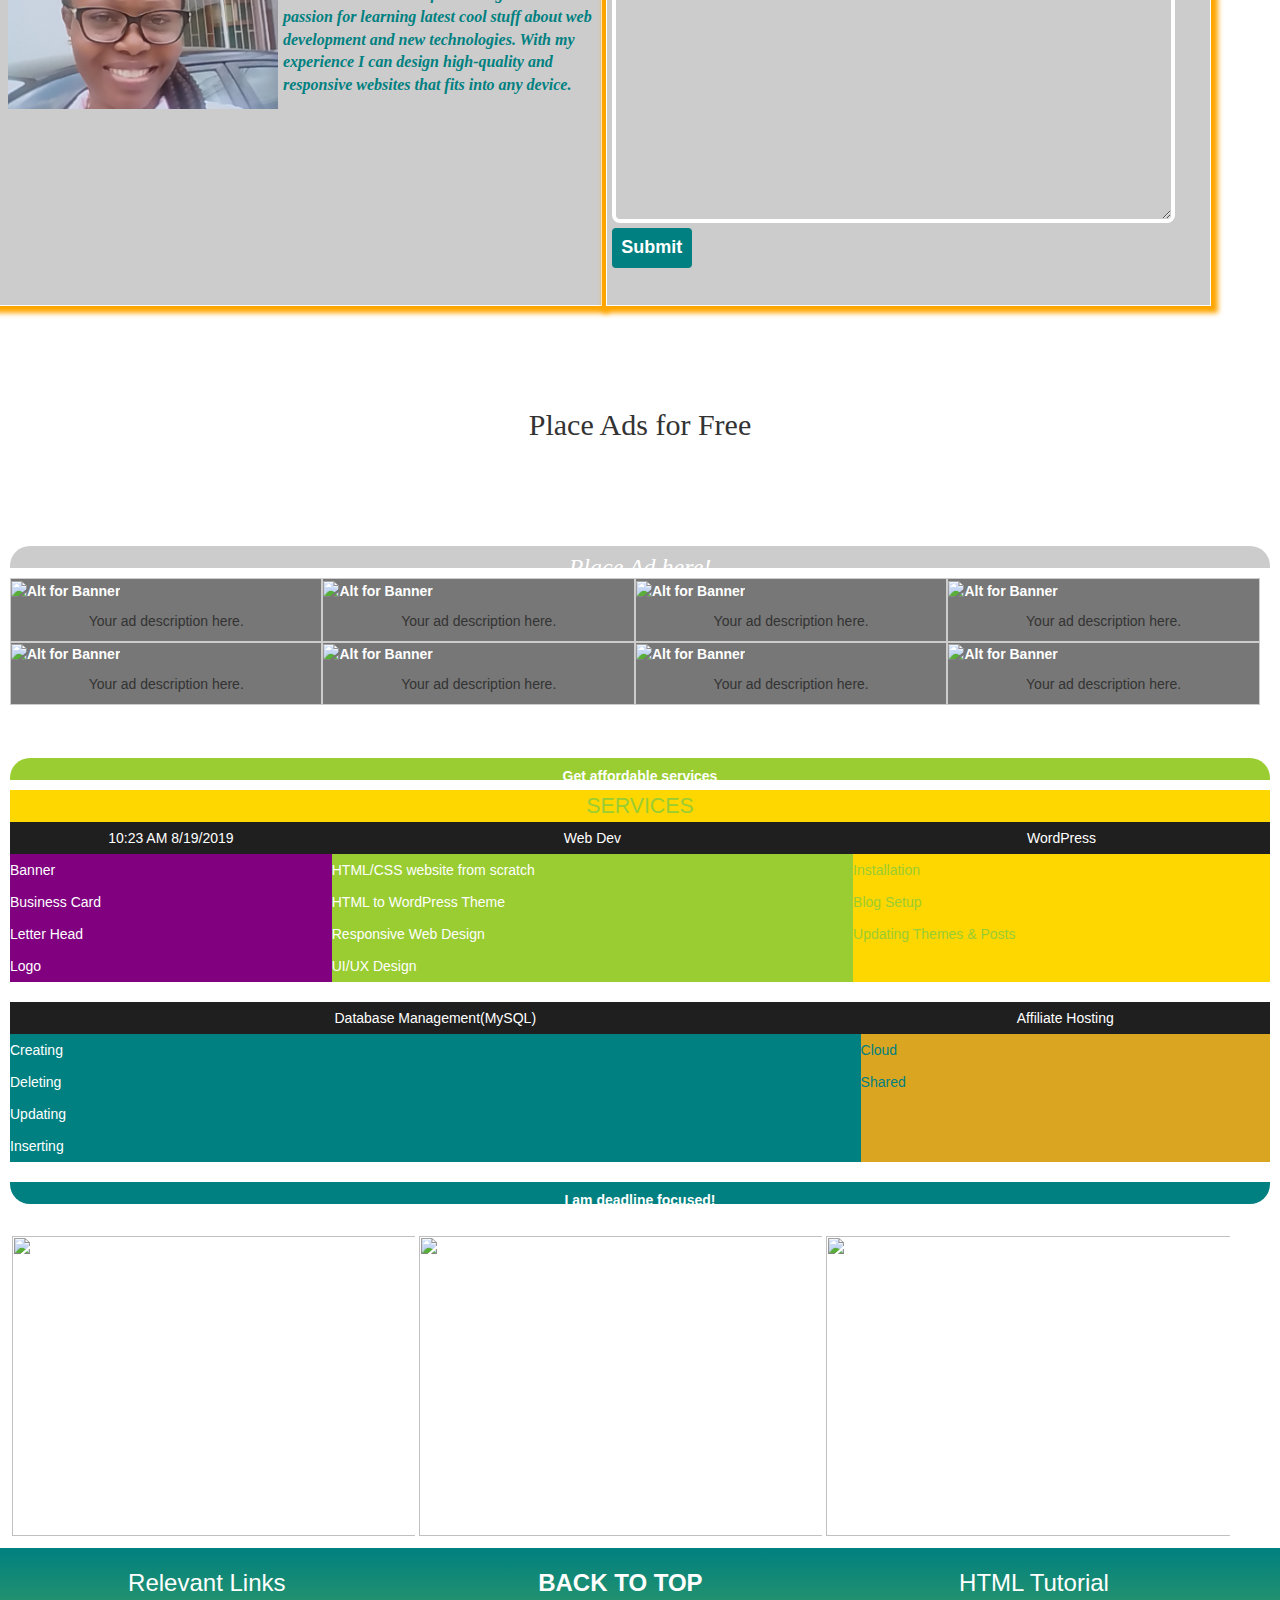
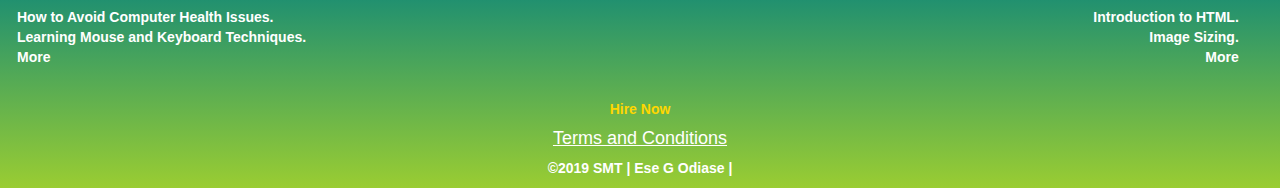
==== commit 96f088f5: "Update index.html" ====
--- a/index.html
+++ b/index.html
@@ -261,8 +261,9 @@
 
 <section>
 <p style="font-family:times, serif; font-size:12pt; font-style:italic;" class="abt">
-<img src="Ese.jpg" alt="Ese's face" style="float:left; padding: 5px;
-width:280px; height:300px;"/>
+<img src="Ese.jpg" alt="Ese's face" style="float:left; object-fit: cover;
+object-position: 50% 50%; padding: 5px;
+width:280px; height:200px;" class="img-responsive" />
 
 Self-driven wordpress and Front-end Developer, 
 author of<a href="https://shapemytech.blogspot.com">
--- a/style.css
+++ b/style.css
@@ -744,6 +744,8 @@
 
 }
 .embed{
+    object-fit: cover;
+    object-position: 50% 50%;
     overflow: hidden;
     width: 100%;
     height: 250px;
@@ -752,8 +754,6 @@
 }
 img{
 overflow: hidden;
-object-fit: cover;
-object-position: 50% 50%;
 }
 .hire{
 width: 240px;
@@ -1143,9 +1143,9 @@
 
     float: none;
 
-    margin: 0px;
-
-    width: 96%;
+    margin: 10px;
+
+    width: 100%;
 
     height: auto;
 
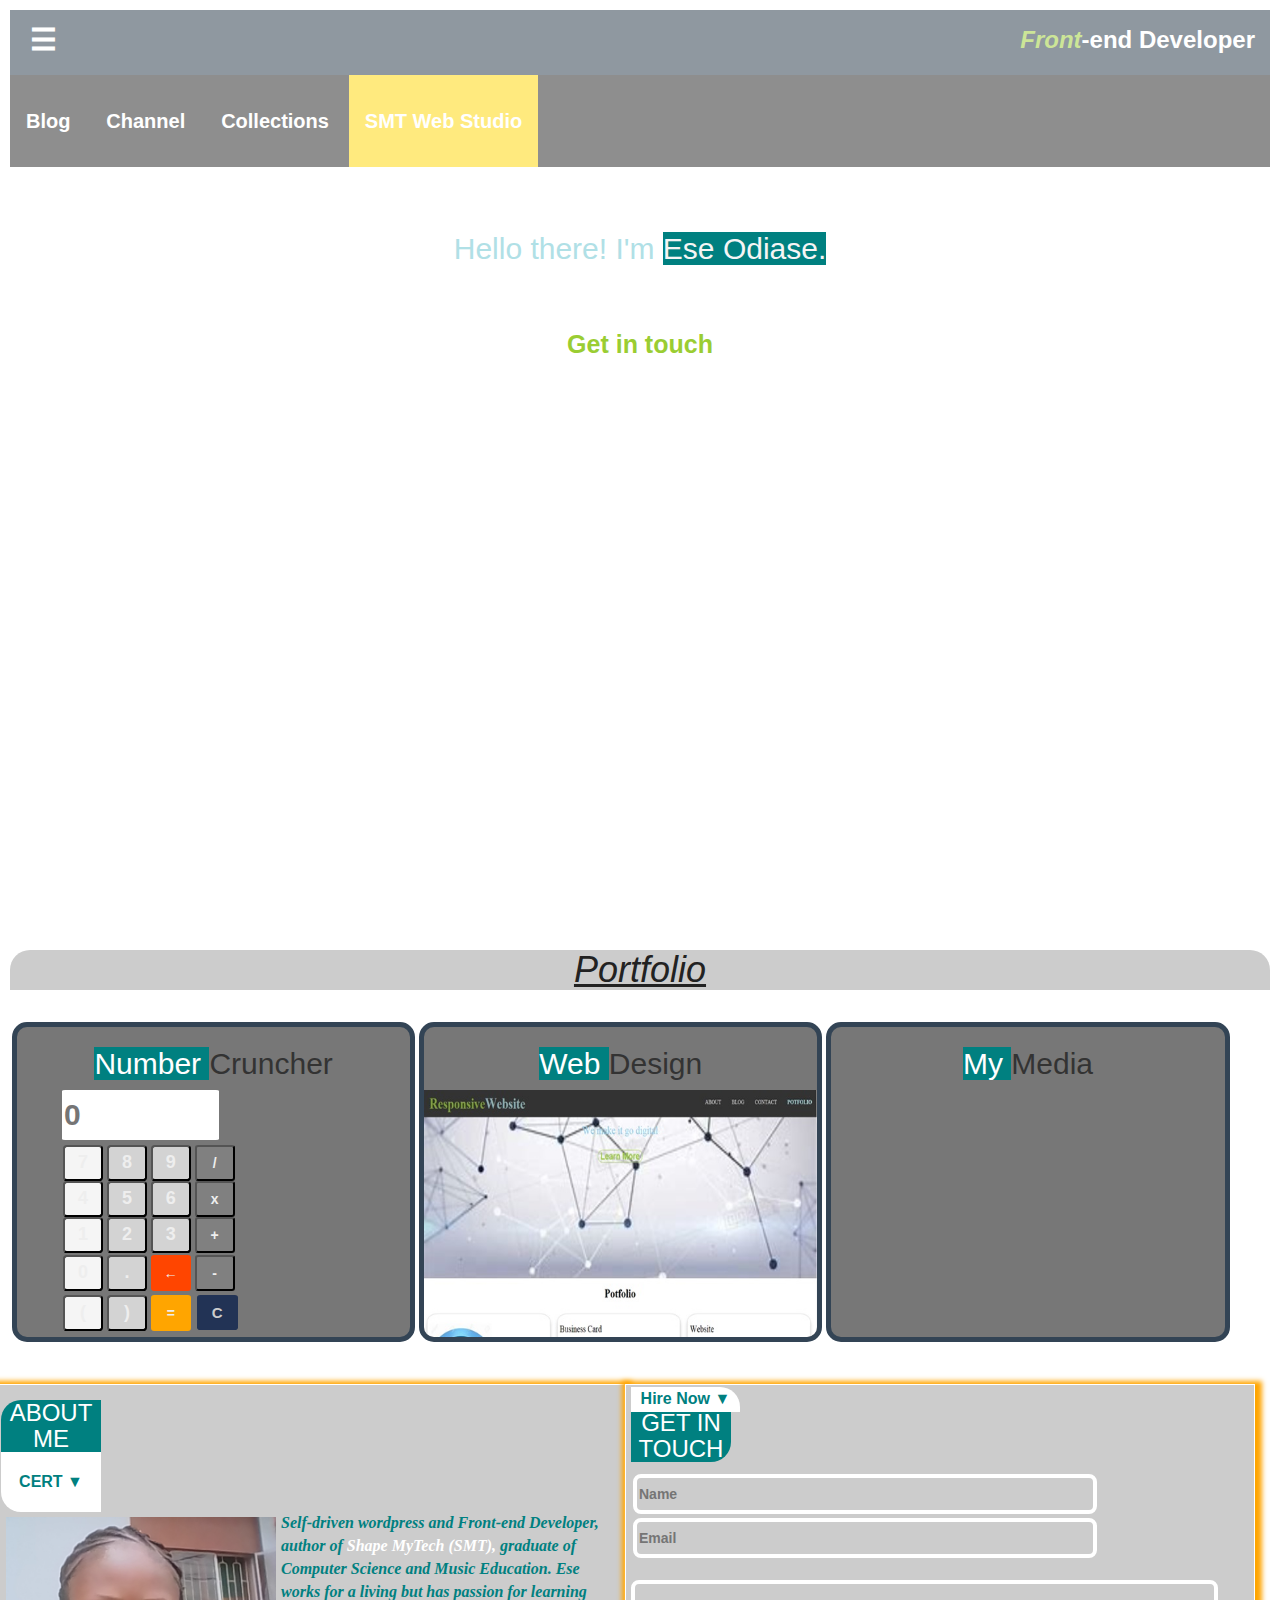
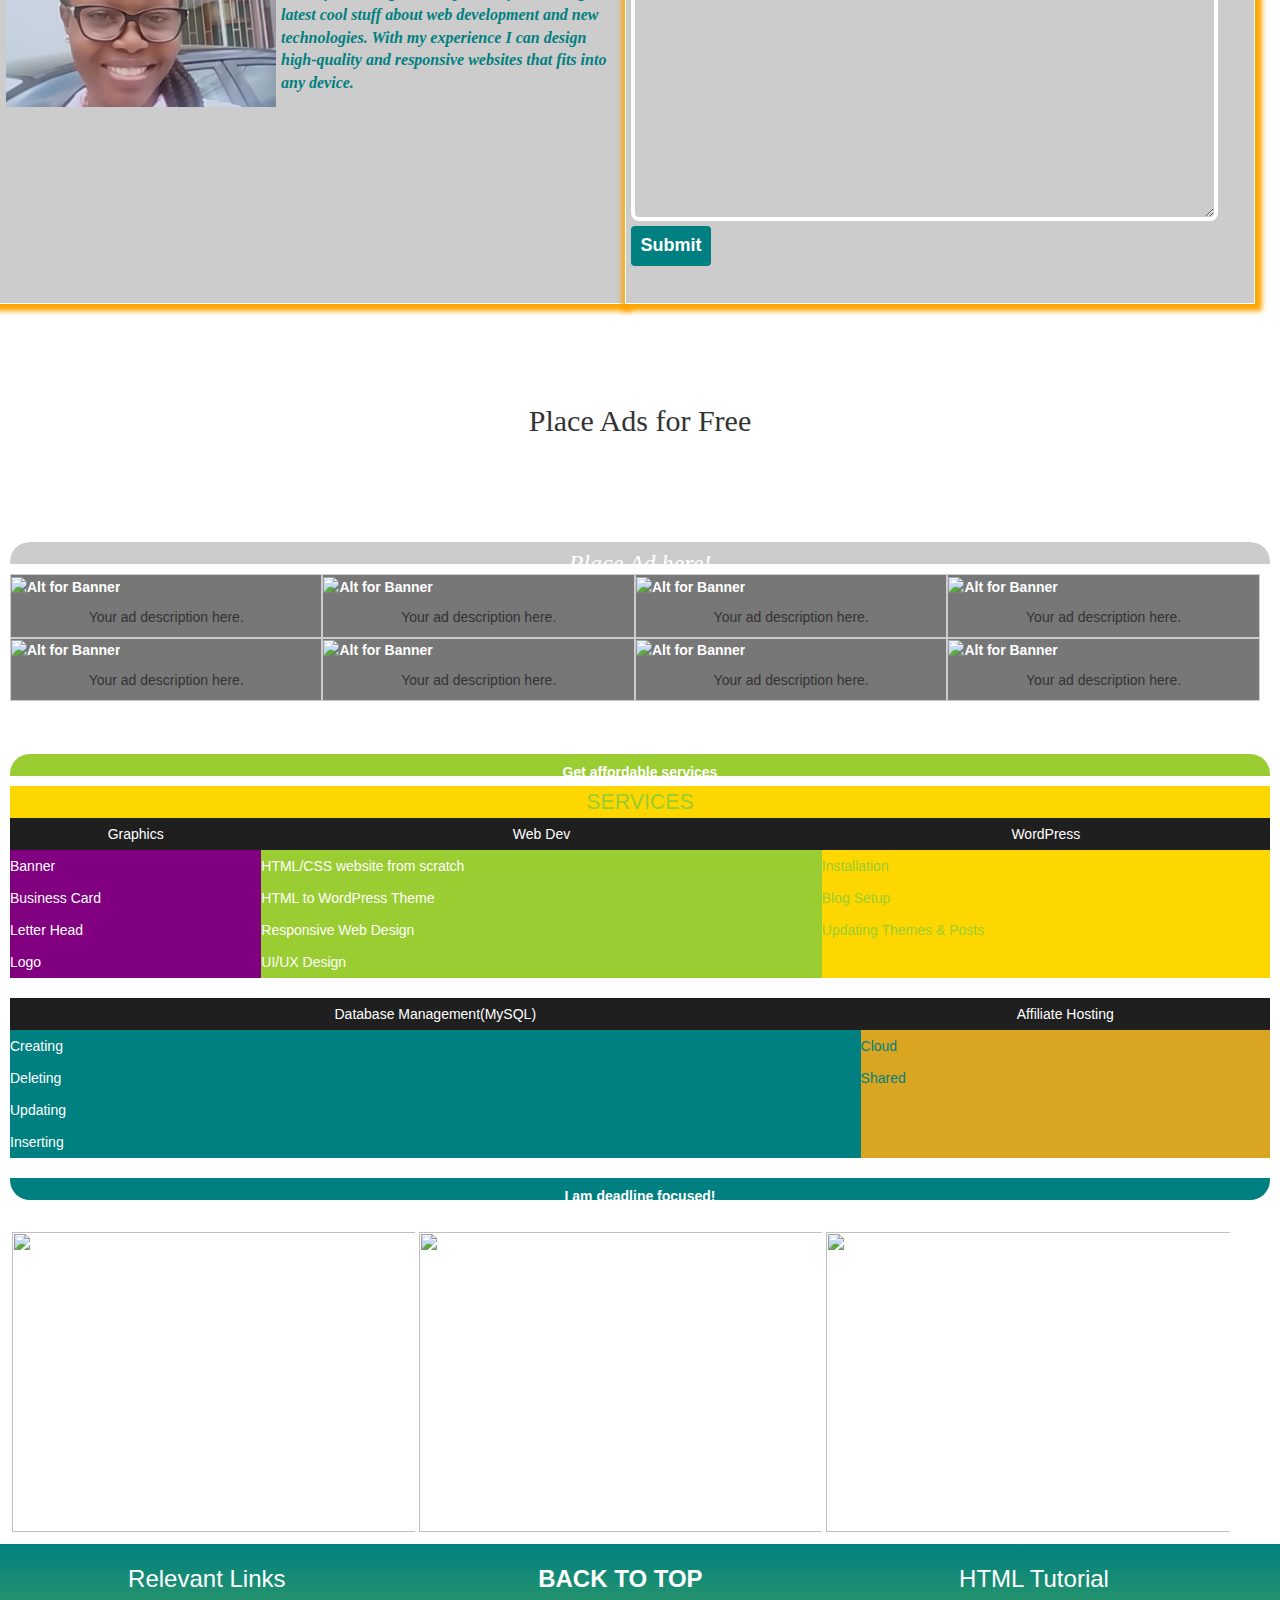
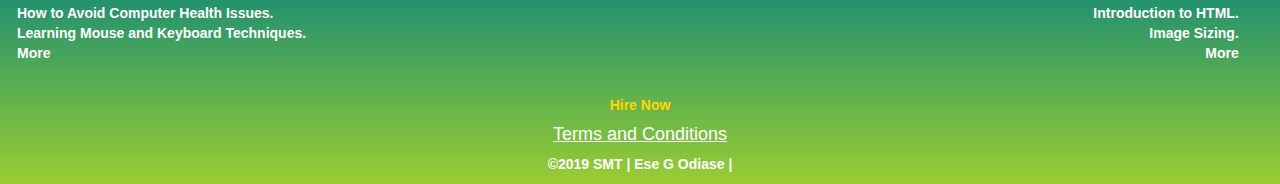
==== commit 5e60a48e: "Update index.html" ====
--- a/index.html
+++ b/index.html
@@ -501,7 +501,7 @@
 line-height: 20px; font-size:16pt;">SERVICES</td>
 </tr>
 <tr>
-<td style="text-align:center; background-color: #1f1f1f; color:#fff;">10:23 AM 8/19/2019</td>
+<td style="text-align:center; background-color: #1f1f1f; color:#fff;">Graphics</td>
 <td style="text-align:center; background-color: #1f1f1f; color:#fff;">Web Dev</td>
 <td style="text-align:center; background-color: #1f1f1f; color:#fff;">WordPress</td>
 </tr>
--- a/style.css
+++ b/style.css
@@ -542,9 +542,9 @@
 
     float: left;
 
-    margin: 2px;
-
-    width: 48%;
+    margin: 0px;
+
+    width: 50%;
 
     height: 520px;
 
@@ -744,15 +744,16 @@
 
 }
 .embed{
-    object-fit: cover;
-    object-position: 50% 50%;
     overflow: hidden;
     width: 100%;
     height: 250px;
     margin-left: 0px;
 border-radius: 0px 0px 10px 10px;
 }
-img{
+. img-esponsive {
+width: 100%;
+max-width: 400px;
+height: auto;
 overflow: hidden;
 }
 .hire{
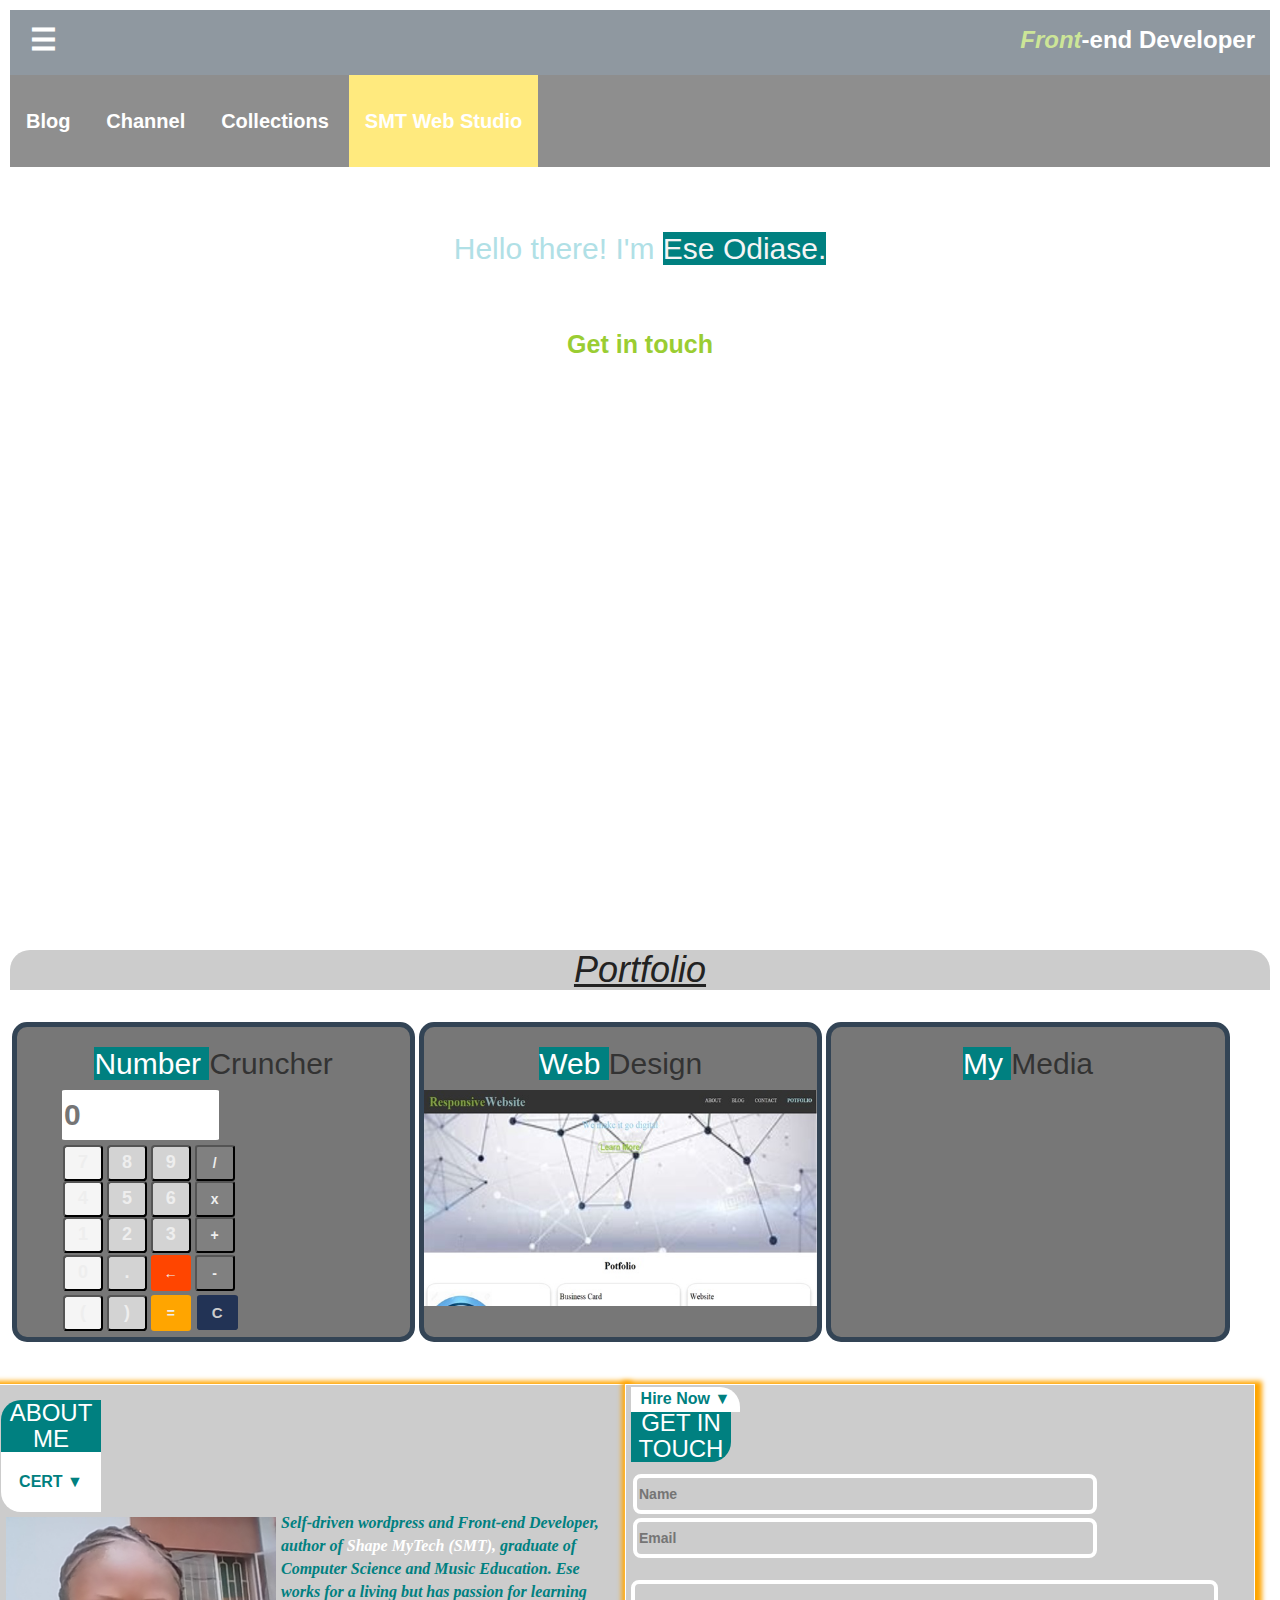
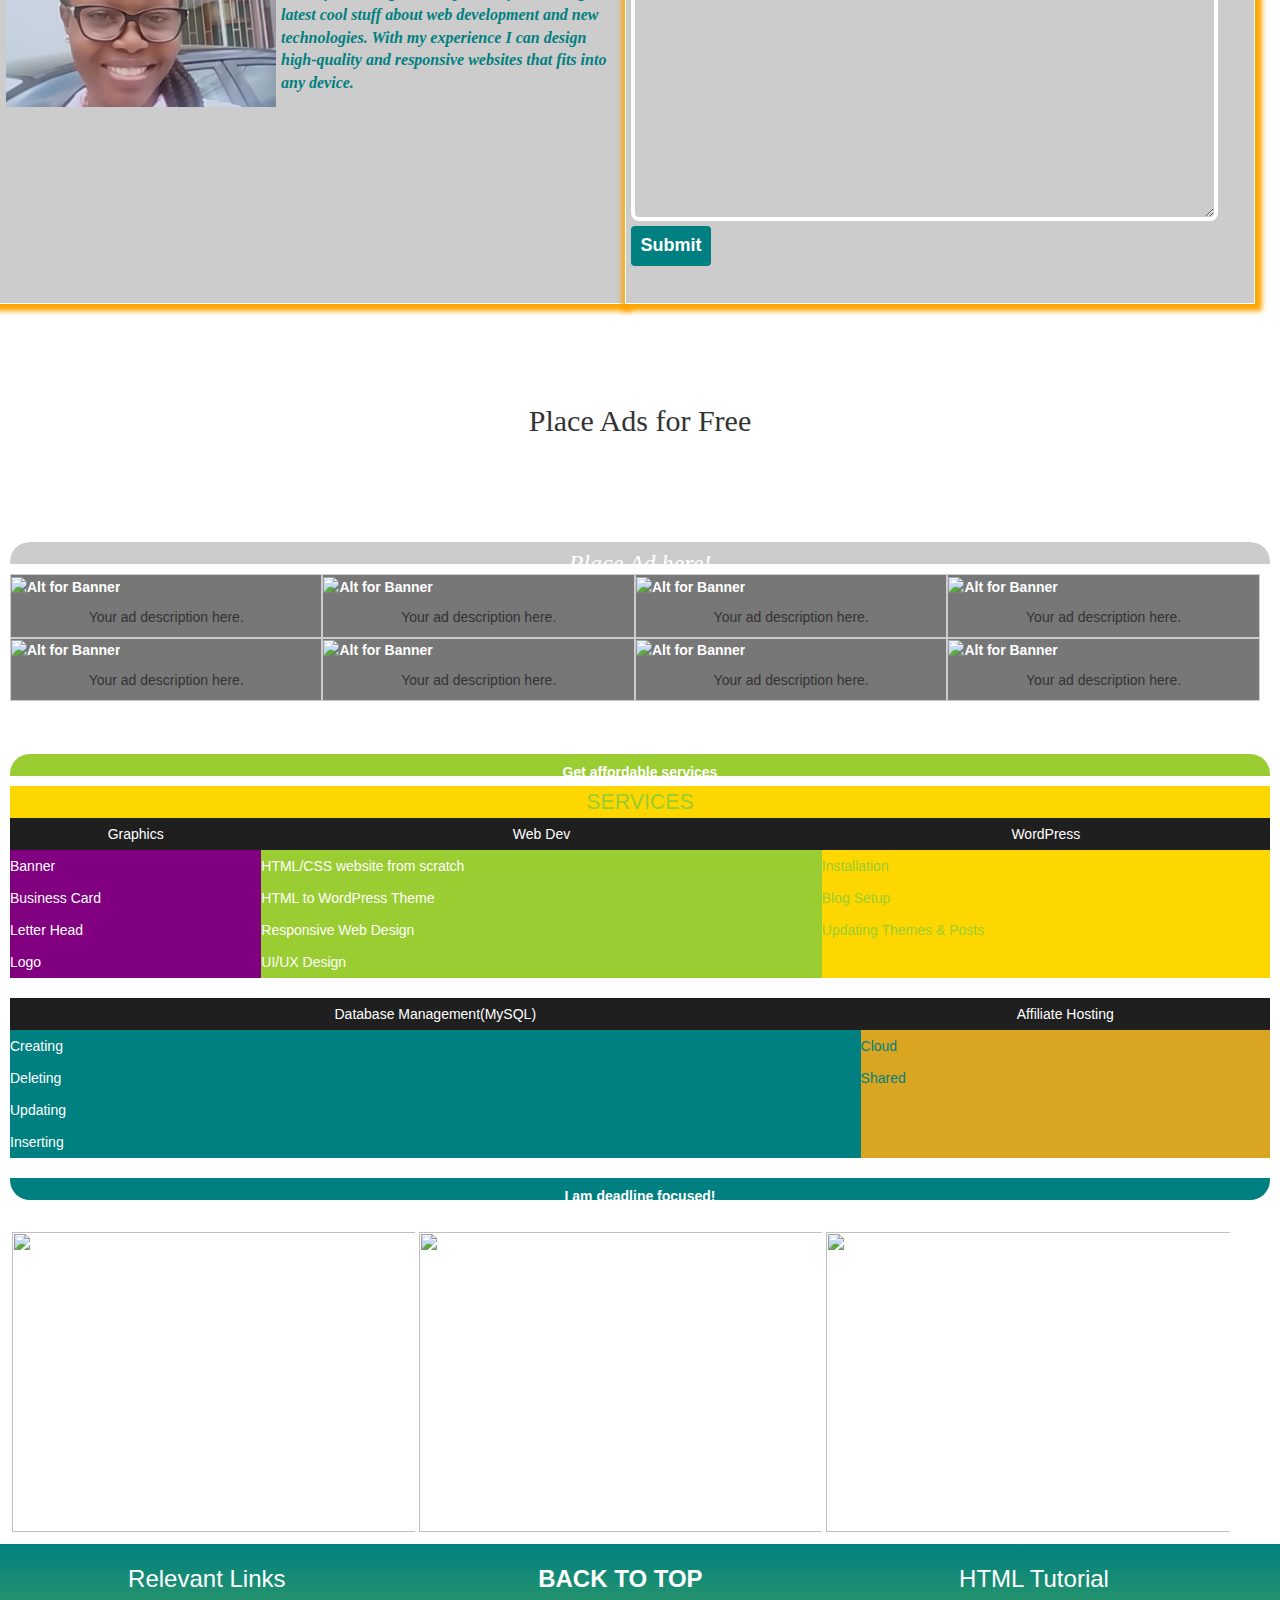
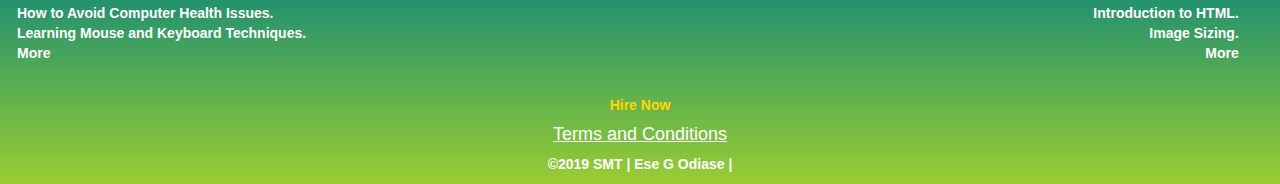
==== commit d0b14131: "Update index.html" ====
--- a/index.html
+++ b/index.html
@@ -210,10 +210,10 @@
 
 <div class="boxes" id="boxsize">
 <h2><span> Web </span> Design</h2>
-<div class="img-responsive">
-<img class="embed" src="respWeb.jpg"/>
-</div>
-</div>
+
+<img class="img-responsive" src="respWeb.jpg"/>
+</div>
+
 <div class="boxes" id="boxsize">
 <h2><span> My </span> Media</h2>
 <iframe class="embed"
